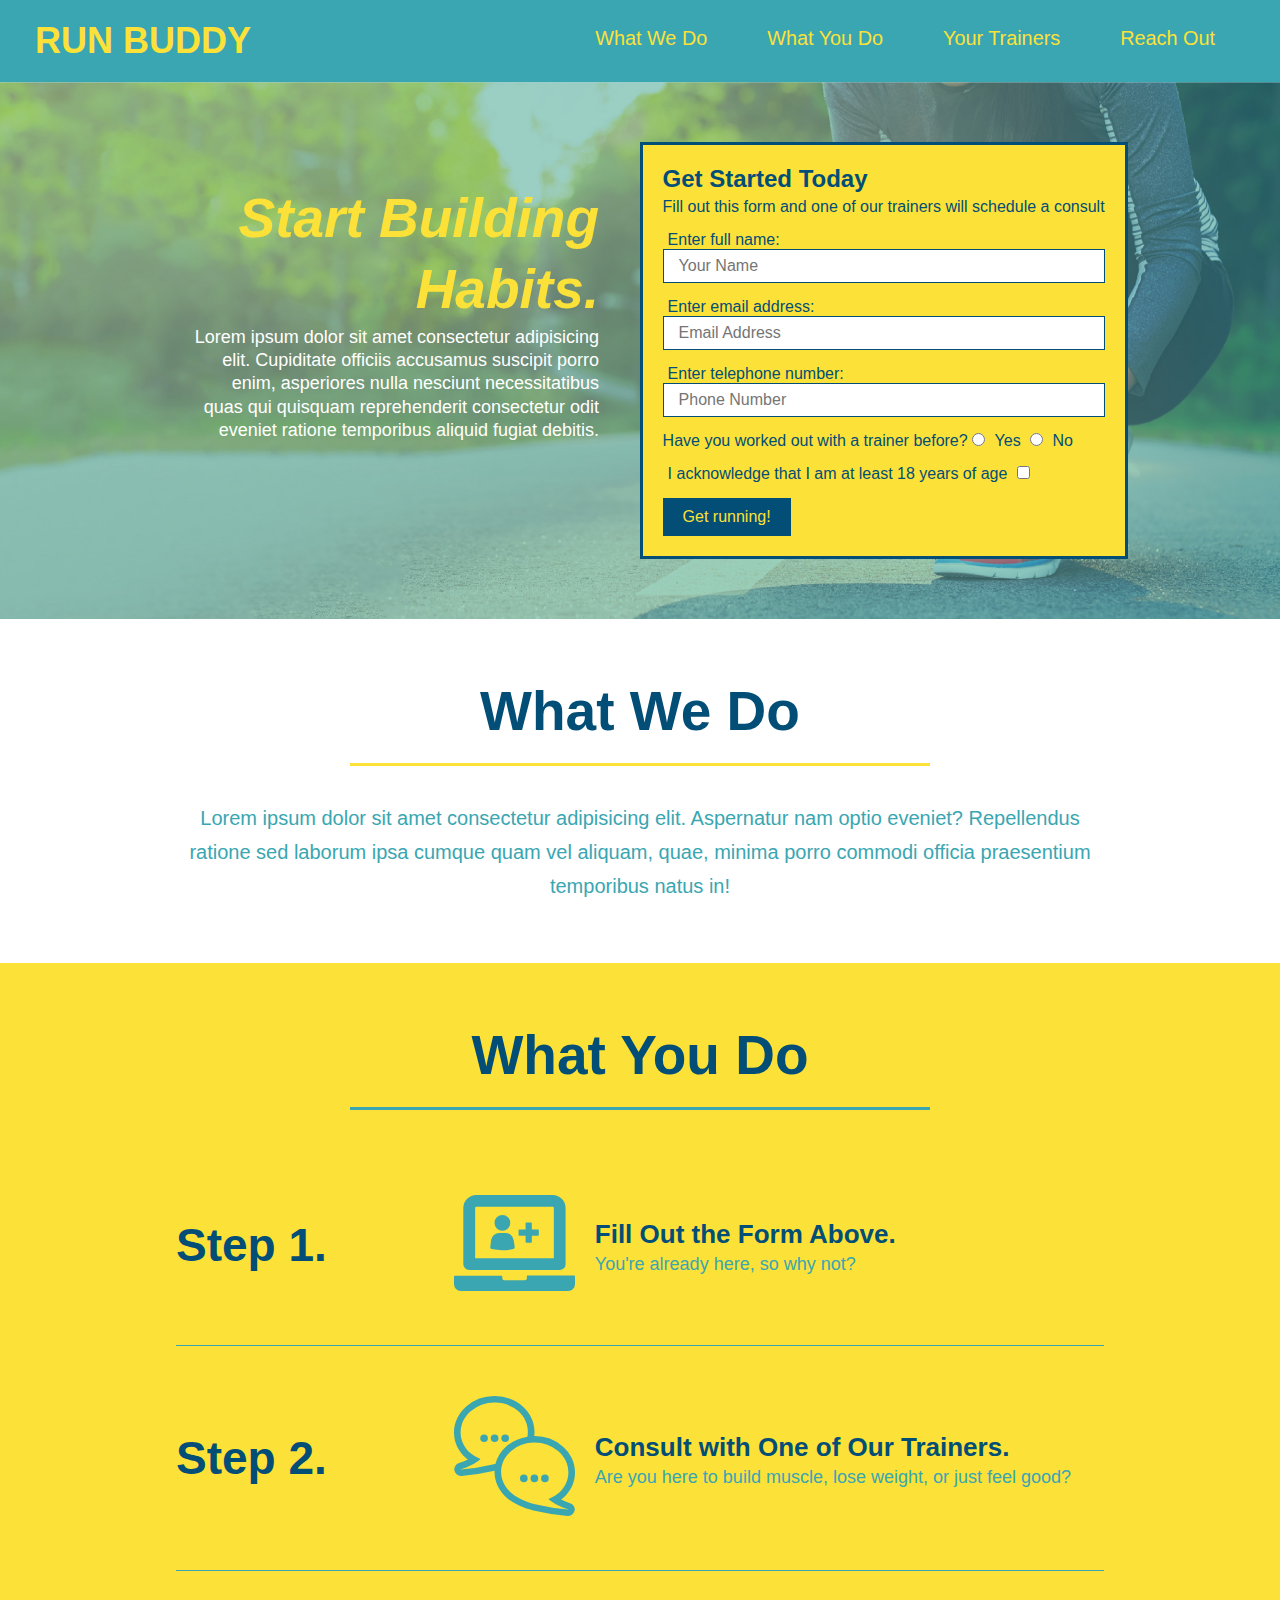
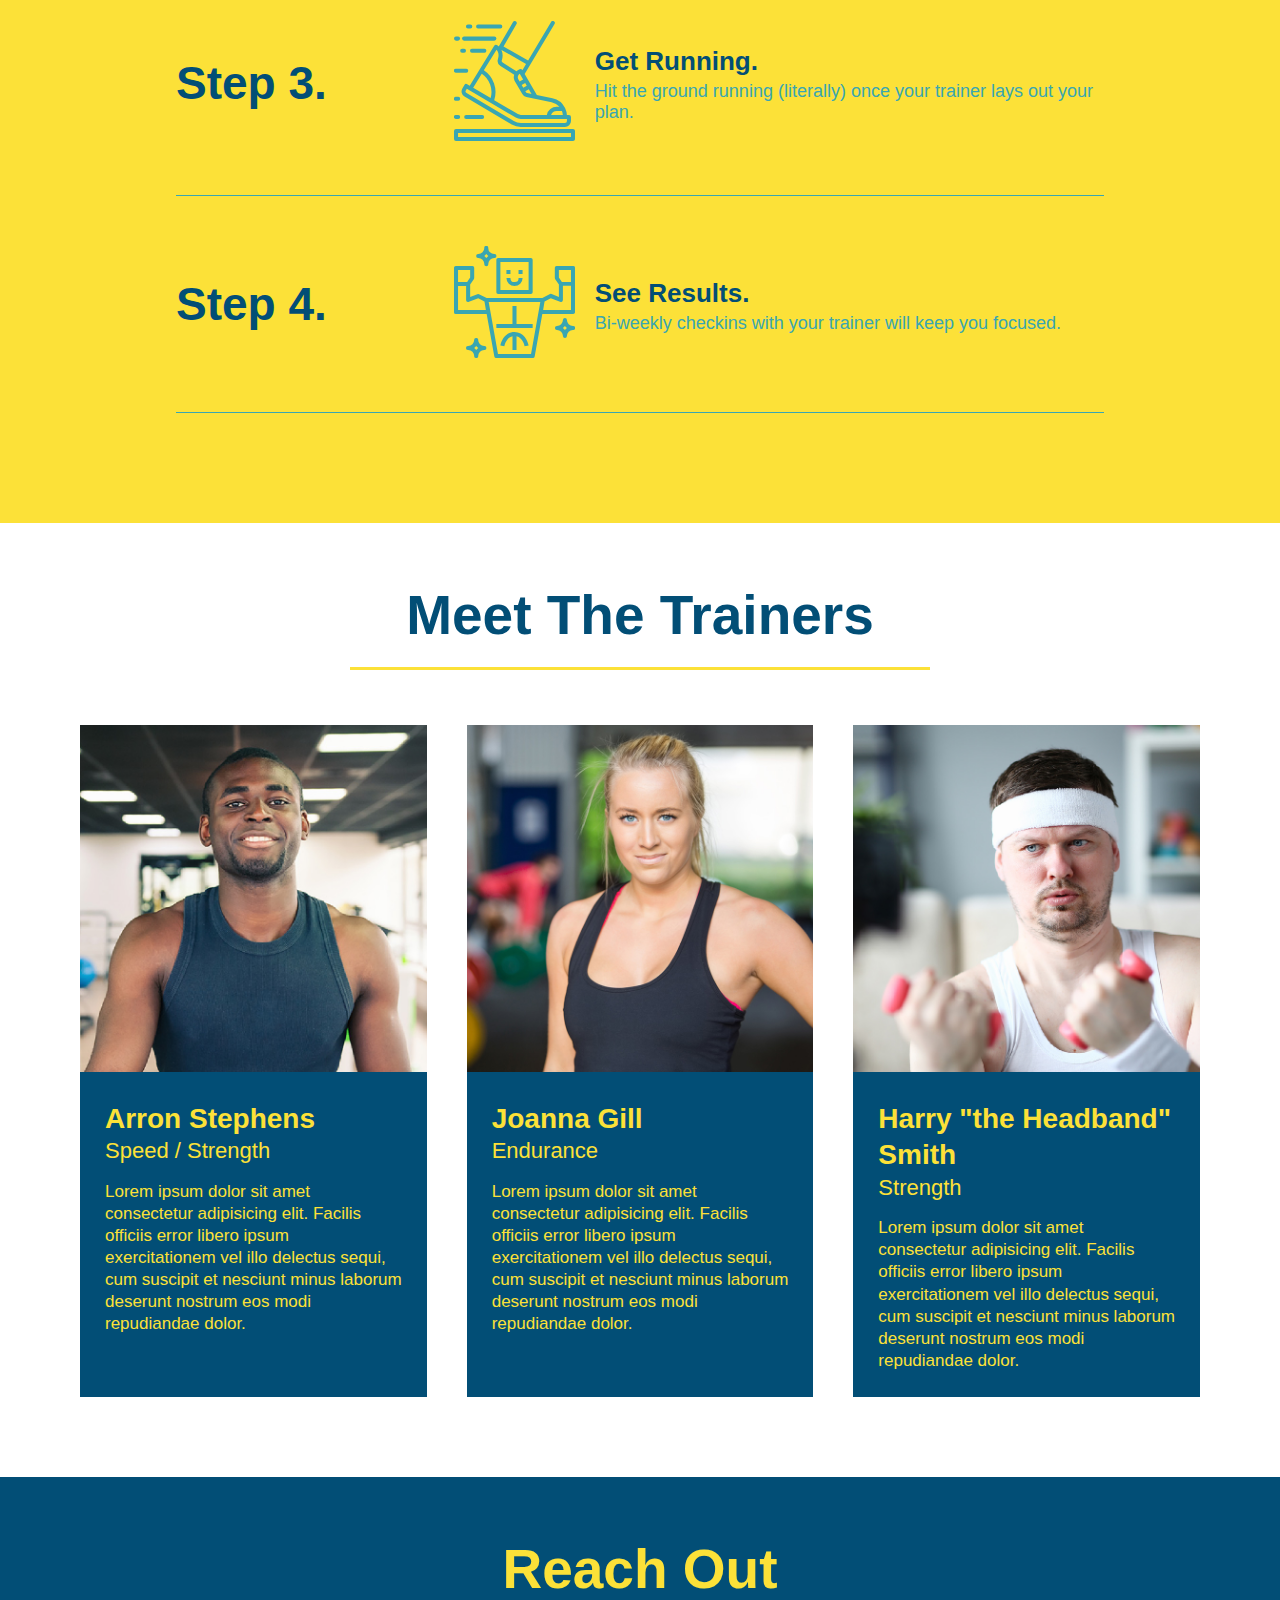
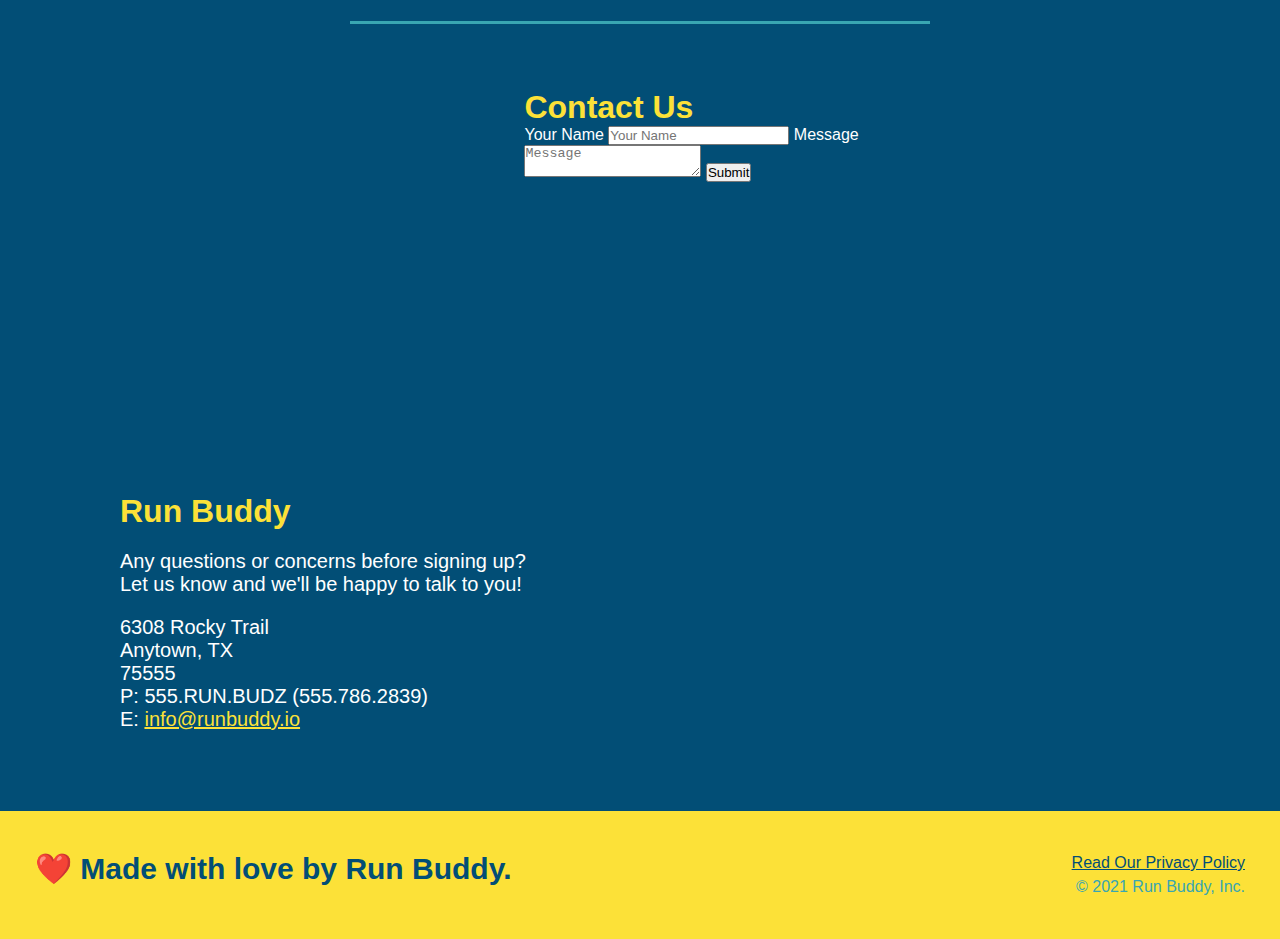
==== index.html @ 83021850 "add flexbox to trainers" ====
<!DOCTYPE html>
<html lang="en">
    <head>
        <meta charset="UTF-8" />
        <link rel="stylesheet" href="./assets/css/style.css" />
        <title>Run Buddy</title>
    </head>
    <body>
        <!-- navigation -->     
        <header>
           <h1>
               <a href="/">RUN BUDDY</a>
            </h1>
           <nav>
               <!-- Unordered list element -->
               <ul>
                   <!-- List item element -->
                   <li>
                       <!-- Anchor element -->
                       <a href="#what-we-do">What We Do</a>
                   </li>
                   <li>
                       <a href="#what-you-do">What You Do</a>
                   </li>
                   <li>
                       <a href="#your-trainers">Your Trainers</a>
                   </li>
                   <li>
                       <a href="#reach-out">Reach Out</a>
                   </li>
               </ul>
           </nav>       
        </header>
        
        <!-- hero/jumbotron -->
        <section class="hero">
            <div class="hero-cta">
                <h2>Start Building Habits.</h2>
                <p>Lorem ipsum dolor sit amet consectetur adipisicing elit. Cupiditate officiis accusamus suscipit porro enim, asperiores nulla nesciunt necessitatibus quas qui quisquam reprehenderit consectetur odit eveniet ratione temporibus aliquid fugiat debitis.
                </p>
            </div>
            <div class="hero-form">
                <h3>Get Started Today</h3>
                <p>Fill out this form and one of our trainers will schedule a consult</p>
                <!-- Add form element -->
                <form>
                    <label for="name">Enter full name:</label>
                    <input type="text" placeholder="Your Name" name="name" id="name" class="form-input" />
                    <label for="email">Enter email address:</label>
                    <input type="email" placeholder="Email Address" name="email" id="email" class="form-input" />
                    <label for="phone">Enter telephone number:</label>
                    <input type="tel" placeholder="Phone Number" name="phone" id="phone" class="form-input" />
                    <p>
                        Have you worked out with a trainer before?
                        <input type="radio" name="trainer-confirm" id="trainer-yes" />
                        <label for="trainer-yes">Yes</label>
                        <input type="radio" name="trainer-confirm" id="trainer-no" />
                        <label for="trainer-no">No</label>
                    </p>
                    <p>
                        <label for="checkbox">
                            I acknowledge that I am at least 18 years of age
                        </label>
                        <input type="checkbox" name="age-confirm" id="checkbox" />
                    </p>
                    <button type="submit">
                        Get running!
                    </button>
                </form>
            </div>
        </section>
        <!-- end hero -->

        <!-- "what we do" section -->
        <section id="what-we-do" class="intro">
            <div class="flex-row">
                <h2 class="section-title primary-border">What We Do</h2>
            </div>
            <div class="flex-row">
                <p>
                    Lorem ipsum dolor sit amet consectetur adipisicing elit. Aspernatur nam optio eveniet? Repellendus ratione sed laborum ipsa cumque quam vel aliquam, quae, minima porro commodi officia praesentium temporibus natus in!
                </p>
            </div>
        </section>

        <!-- "what you do" section -->
        <section id="what-you-do" class="steps">
            <div class="flex-row">
                <h2 class="section-title secondary-border">What You Do</h2>
            </div>

            <div class="step">
                <h3>Step 1.</h3>
                <div class="step-info">
                    <div class="step-img">
                        <img src="./assets/images/step-1.svg" alt="" />
                    </div>
                    <div class="step-text">
                        <h4>Fill Out the Form Above.</h4>
                        <p>You're already here, so why not?</p>
                    </div>
                </div>
            </div>

            <div class="step">
                <h3>Step 2.</h3>
                <div class="step-info">
                    <div class="step-img">
                        <img src="./assets/images/step-2.svg" alt="" />
                    </div>
                    <div class="step-text">
                        <h4>Consult with One of Our Trainers.</h4>
                        <p>Are you here to build muscle, lose weight, or just feel good?</p>
                    </div>
                </div>
            </div>

            <div class="step">
                <h3>Step 3.</h3>
                <div class="step-info">
                    <div class="step-img">
                        <img src="./assets/images/step-3.svg" alt="" />
                    </div>
                    <div class="step-text">
                        <h4>Get Running.</h4>
                        <p>Hit the ground running (literally) once your trainer lays out your plan.</p>
                    </div>
                </div>
            </div>

            <div class="step">
                <h3>Step 4.</h3>
                <div class="step-info">
                    <div class="step-img">
                        <img src="./assets/images/step-4.svg" alt="" />
                    </div>
                    <div class="step-text">
                        <h4>See Results.</h4>
                        <p>Bi-weekly checkins with your trainer will keep you focused.</p>
                    </div>
                </div>
            </div>
        </section>

        <!-- "meet the trainers" section -->
        <section id="your-trainers">
            <div class="flex-row">
                <h2 class="section-title primary-border">Meet The Trainers</h2>
            </div>

            <div class="trainers">
                <!-- first trainer bio -->
                <article class="trainer">
                    <img src="./assets/images/trainer-1.jpg" alt="Arron Stephens in his workout clothes, ready to pump iron" />
                    <div class="trainer-bio">
                        <h3 class="trainer-name">Arron Stephens</h3>
                        <h4 class="trainer-role">Speed / Strength</h4>
                        <p>
                            Lorem ipsum dolor sit amet consectetur adipisicing elit. Facilis officiis error libero ipsum exercitationem vel illo delectus sequi, cum suscipit et nesciunt minus laborum deserunt nostrum eos modi repudiandae dolor.
                        </p>
                    </div>
                </article>

                <!-- second trainer bio -->
                <article class="trainer">
                    <img src="./assets/images/trainer-2.jpg" alt="Joanna Gill cooling off after a workout" />
                    <div class="trainer-bio">
                        <h3 class="trainer-name">Joanna Gill</h3>
                        <h4 class="trainer-role">Endurance</h4>
                        <p>
                            Lorem ipsum dolor sit amet consectetur adipisicing elit. Facilis officiis error libero ipsum exercitationem vel illo delectus sequi, cum suscipit et nesciunt minus laborum deserunt nostrum eos modi repudiandae dolor.
                        </p>
                    </div>
                </article>

                <!-- third trainer bio -->
                <article class="trainer">
                    <img src="./assets/images/trainer-3.jpg" alt="Harry Smith wearing a headband and lifting comically small pink weights" />
                    <div class="trainer-bio">
                        <h3 class="trainer-name">Harry "the Headband" Smith</h3>
                        <h4 class="trainer-role">Strength</h4>
                        <p>
                            Lorem ipsum dolor sit amet consectetur adipisicing elit. Facilis officiis error libero ipsum exercitationem vel illo delectus sequi, cum suscipit et nesciunt minus laborum deserunt nostrum eos modi repudiandae dolor.
                        </p>
                    </div>
                </article>
            </div>
        </section>

        <!-- "reach out" section -->
        <section id="reach-out" class="contact">
            <div class="flex-row">
                <h2 class="section-title secondary-border">Reach Out</h2>
            </div>
            <div class="contact-info">
                <iframe
                    src="https://www.google.com/maps/embed?pb=!1m18!1m12!1m3!1d3465.3722060553205!2d-95.56272818493852!3d29.70897588200559!2m3!1f0!2f0!3f0!3m2!1i1024!2i768!4f13.1!3m3!1m2!1s0x8640c2d2c236c935%3A0xc7628f161b761956!2s6308%20Rogerdale%20Rd%2C%20Houston%2C%20TX%2077072!5e0!3m2!1sen!2sus!4v1613029352658!5m2!1sen!2sus"
                    frameborder="0"
                    style="border:0;"
                    allowfullscreen=""
                    aria-hidden="false"
                    tabindex="0">
                </iframe>
                <div class="contact-form">
                    <h3>Contact Us</h3>
                    <form>
                        <label for="contact-name">Your Name</label>
                        <input type="text" id="contact-name" placeholder="Your Name" />

                        <label for="contact-message">Message</label>
                        <textarea id="contact-message" placeholder="Message"></textarea>

                        <button type="submit">Submit</button>
                    </form>
                </div>
                <div>
                    <h3>Run Buddy</h3>
                    <p>
                        Any questions or concerns before signing up?
                        <br />
                        Let us know and we'll be happy to talk to you!
                    </p>
                    <address>
                        6308 Rocky Trail <br />
                        Anytown, TX <br />
                        75555 <br />
                        P: 555.RUN.BUDZ (555.786.2839) <br />
                        E: <a href="mailto:info@runbuddy.io">info@runbuddy.io</a>
                    </address>
                </div>
            </div>
        </section>

        <footer>
            <h2>❤️ Made with love by Run Buddy.</h2>
            <div>
                <a href="./privacy-policy.html">Read Our Privacy Policy</a><br/>
                &copy; 2021 Run Buddy, Inc.
            </div>
        </footer>
    </body>
</html>
---- assets/css/style.css ----
* {
    margin: 0;
    padding: 0;
    box-sizing: border-box;
}

body {
    /* more about this crazy alphanumeric stuff later. */
    color: #39a6b2;
    font-family: Helvetica, Arial, sans-serif;
}

/* apply styles to <header> */
header {
    padding: 20px 35px;
    background-color:#39a6b2;
    display: flex;
    justify-content: space-between;
    flex-wrap: wrap;
}

header h1 {
    font-weight: bold;
    font-size: 36px;
    color: #fce138;
    margin: 0;
}

header a {
    text-decoration: none;
    color: #fce138;
}

header nav {
    margin: 7px 0;
}

header nav ul {
    display: flex;
    flex-wrap: wrap;
    justify-content: space-between;
    align-items: center;
    list-style: none;
}

header nav ul li a {
    margin: 0 30px;
    font-weight: lighter;
    font-size: 1.55vw;
}

footer {
    background: #fce138;
    width: 100%;
    padding: 40px 35px;
    display: flex;
    justify-content: space-between;
    flex-wrap: wrap;
}

footer h2 {
    color: #024e76;
    font-size: 30px;
    margin: 0;
}

footer div {
    line-height: 1.5;
    text-align: right;
}

footer a {
    color: #024e76;
}

section {
    padding: 60px;
}

/* Hero Style Start */
.hero {
    background-image: url("../images/hero-bg.jpg");
    background-size: cover;
    background-position: center;
    display: flex;
    justify-content: center;
    flex-wrap: wrap;
}

.hero-cta {
    width: 35%;
    text-align: right;
    margin: 3.5%;
    color: #fff;
    font-size: 18px;
    line-height: 1.3;
}

.hero-cta h2 {
    font-style: italic;
    font-size: 55px;
    color: #fce138;
}

.hero-form {
    border: solid 3px #024e76;
    background-color: #fce138;
    padding: 20px;
    color: #024e76;
}

.hero-form h3 {
    font-size: 24px;
    margin: 0;
}

.hero-form p {
    margin: 5px 0 15px 0;
}

.hero-form label {
    margin: 0 5px;
}

.hero-form button {
    color: #fce138;
    background-color: #024e76;
    border: none;
    padding: 10px 20px;
    font-size: 16px;
}

.form-input {
    border: 1px solid #024e76;
    display: block;
    padding: 7px 15px;
    font-size: 16px;
    color: #024e76;
    width: 100%;
    margin-bottom: 15px;
}
/* Hero Style End */

.section-title {
    font-size: 55px;
    color: #024e76;
    border-bottom: 3px solid;
    padding-bottom: 20px;
    text-align: center;
    margin: 0 auto 35px auto;
    width: 50%;
}

.primary-border {
    border-color: #fce138;
}

.secondary-border {
    border-color: #39a6b2;
}

.intro p {
    line-height: 1.7;
    color: #39a6b2;
    width: 80%;
    font-size: 20px;
    margin: 0 auto;
    text-align: center;
}

.steps {
    background: #fce138;
}

.step {
    margin: 50px auto;
    padding-bottom: 50px;
    width: 80%;
    border-bottom: 1px solid #39a6b2;
    display: flex;
    flex-wrap: wrap;
    align-items: center;
    justify-content: space-between;
}

.step h3 {
    color: #024e76;
    font-size: 46px;
    flex: 1 30%;
}

.step h4 {
    font-size: 26px;
    line-height: 1.5;
    color: #024e76;
}

.step-info {
    flex: 2 70%;
    display: flex;
    flex-wrap: wrap;
    align-items: center;
}

.step-img {
    flex: 1 12%;
    margin-right: 20px;
}

.step-img img {
    max-width: 100%;
}

.step-text {
    flex: 12;
}

.step-text p {
    color: #39a6b2;
    font-size: 18px;
}

.trainers {
    width: 100%;
    margin: 0 auto;
    display: flex;
    flex-wrap: wrap;
    justify-content: space-around;
}

.trainer {
    margin: 20px;
    background: #024e76;
    color: #fce138;
    flex: 1;
}

.trainer img {
    width:100%;
}

.trainer-bio {
    padding: 25px;
    line-height: 1.3;
}

.trainer-bio h3 {
    font-size: 28px;
}

.trainer-bio h4 {
    font-weight: lighter;
    font-size: 22px;
    margin-bottom: 15px;
}

.trainer-bio p {
    font-size: 17px;
}

.contact {
    background: #024e76;
}

.contact h2 {
    color: #fce138;
}

.contact-info iframe {
    width: 400px;
    height: 400px;
}

.contact-info div {
    width: 410px;
    display: inline-block;
    vertical-align: top;
    text-align: left;
    margin: 30px 0 0 60px;
    color: white;
}

.contact-info h3 {
    color: #fce138;
    font-size: 32px;
}

.contact-info p, .contact-info address {
    margin: 20px 0;
    ine-height: 1.5;
    font-size: 20px;
    font-style: normal;
}

.contact-info a {
    color: #fce138;
}

.text-left {
    text-align: left;
}

.text-right {
    text-align: right;
}

.flex-row {
    display: flex;
}
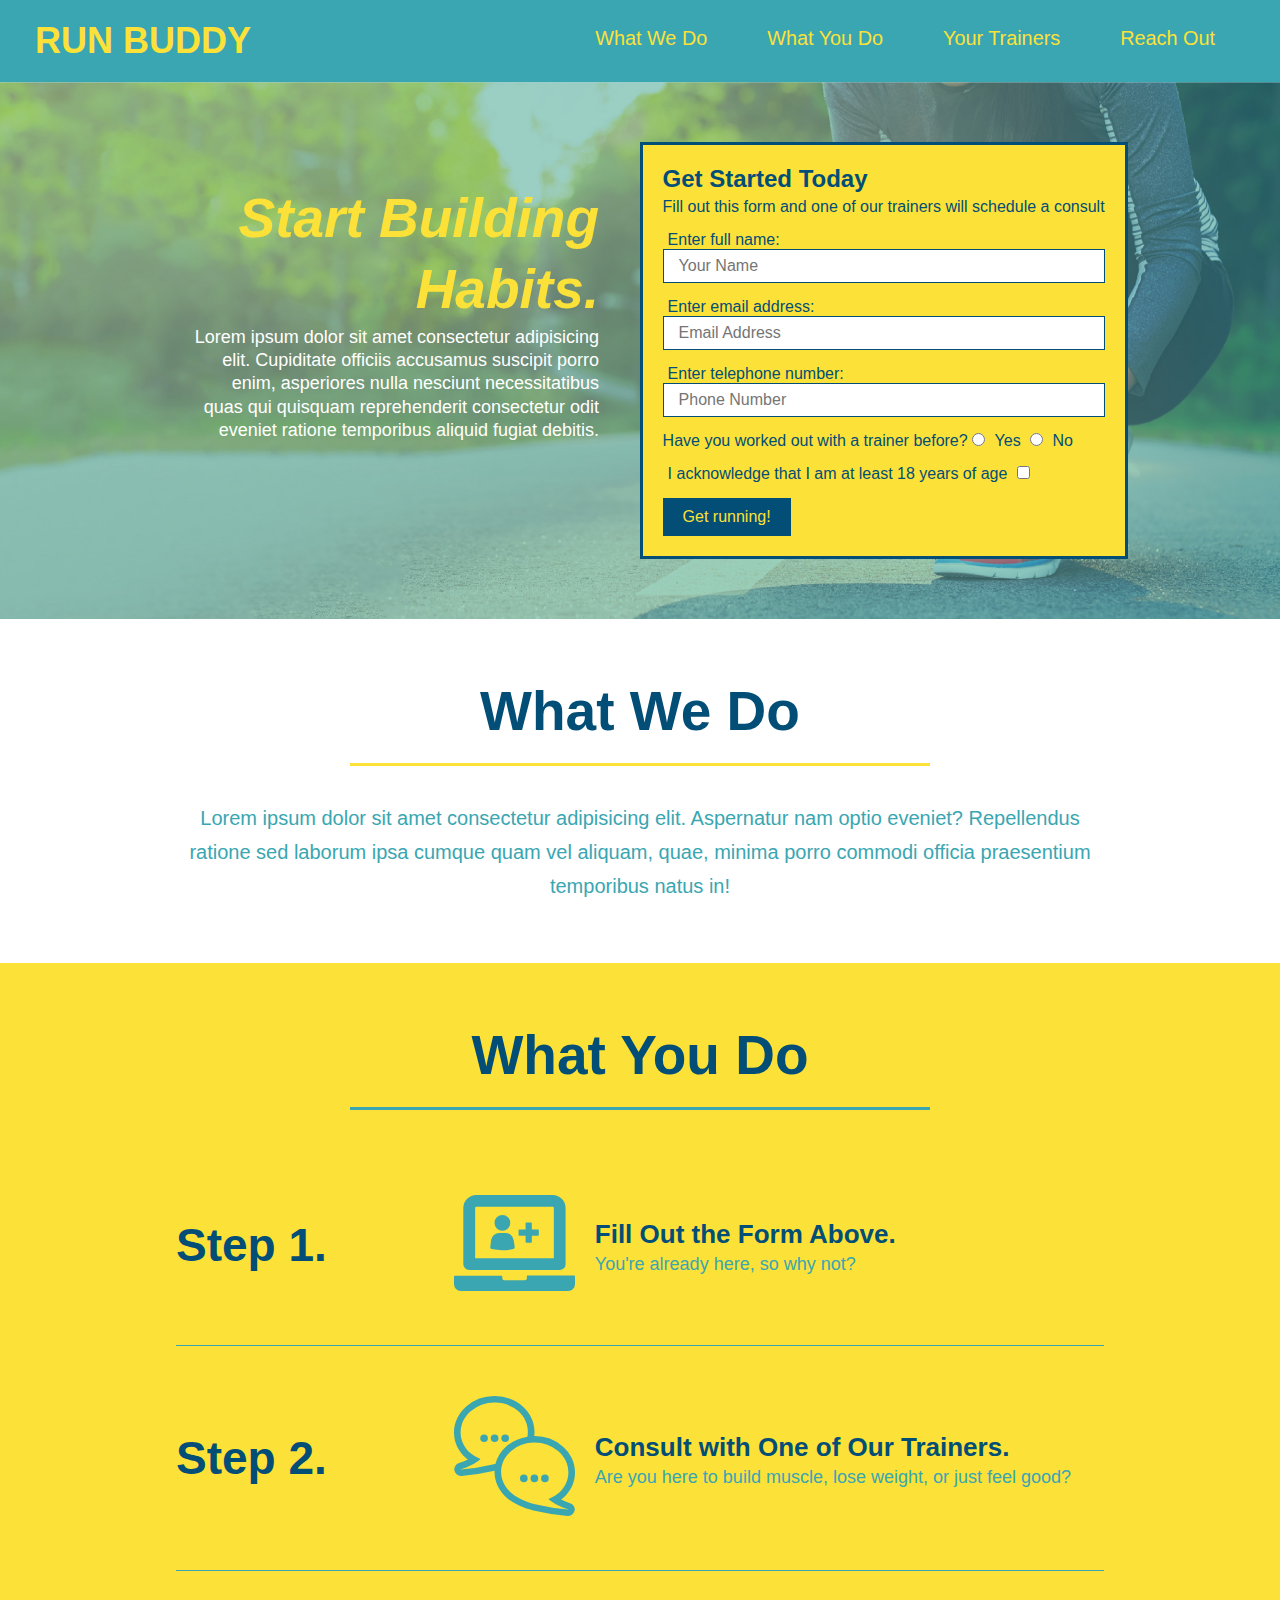
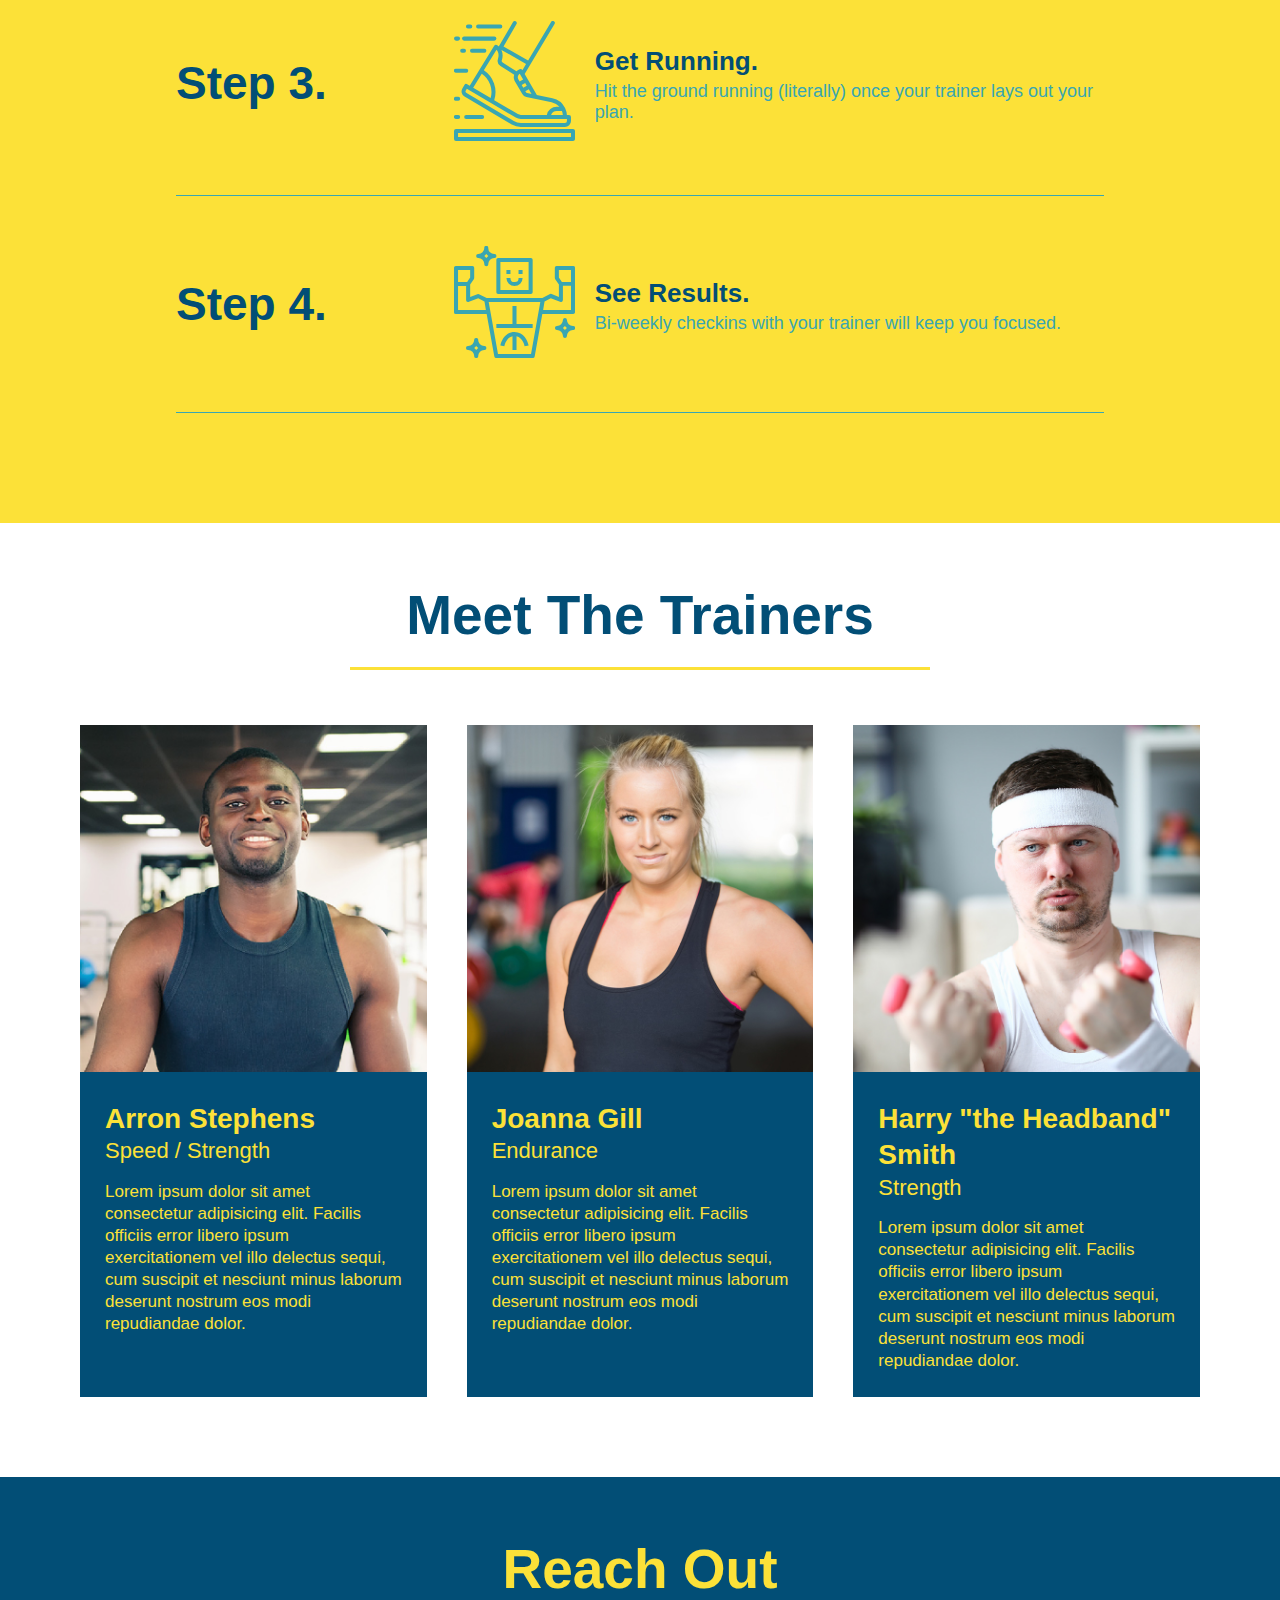
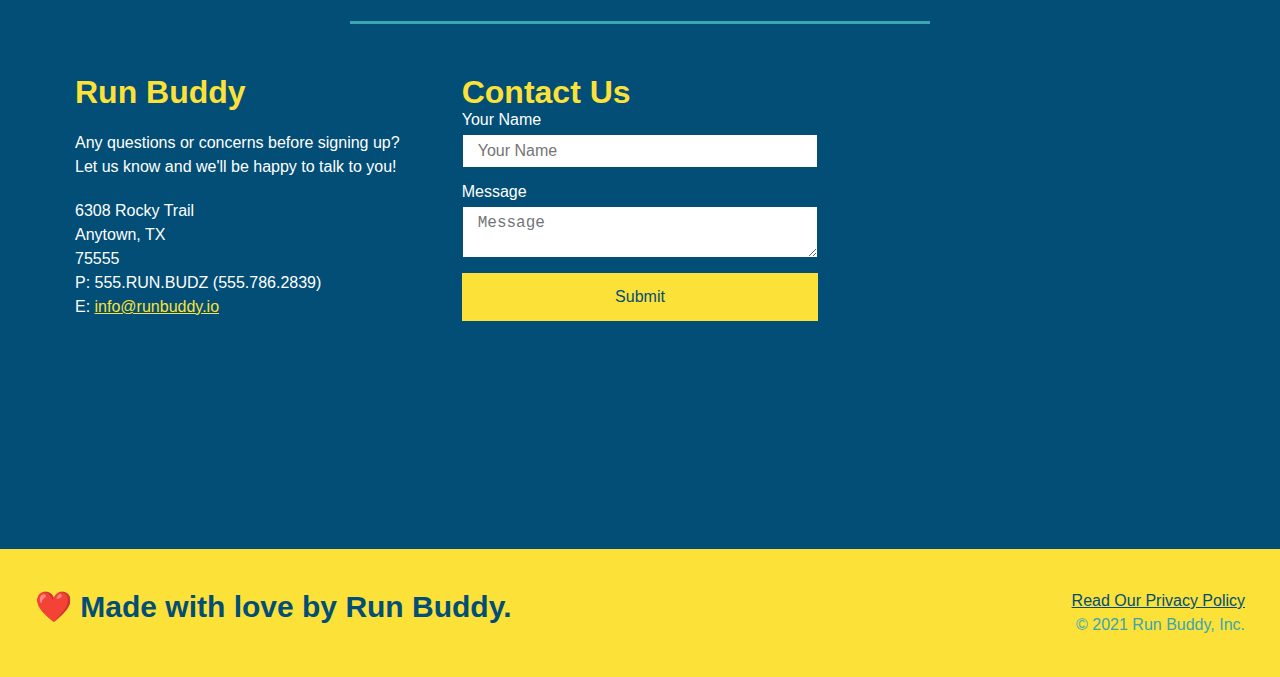
==== commit 7ac68cae: "add flexbox to reachout" ====
--- a/index.html
+++ b/index.html
@@ -193,26 +193,6 @@
                 <h2 class="section-title secondary-border">Reach Out</h2>
             </div>
             <div class="contact-info">
-                <iframe
-                    src="https://www.google.com/maps/embed?pb=!1m18!1m12!1m3!1d3465.3722060553205!2d-95.56272818493852!3d29.70897588200559!2m3!1f0!2f0!3f0!3m2!1i1024!2i768!4f13.1!3m3!1m2!1s0x8640c2d2c236c935%3A0xc7628f161b761956!2s6308%20Rogerdale%20Rd%2C%20Houston%2C%20TX%2077072!5e0!3m2!1sen!2sus!4v1613029352658!5m2!1sen!2sus"
-                    frameborder="0"
-                    style="border:0;"
-                    allowfullscreen=""
-                    aria-hidden="false"
-                    tabindex="0">
-                </iframe>
-                <div class="contact-form">
-                    <h3>Contact Us</h3>
-                    <form>
-                        <label for="contact-name">Your Name</label>
-                        <input type="text" id="contact-name" placeholder="Your Name" />
-
-                        <label for="contact-message">Message</label>
-                        <textarea id="contact-message" placeholder="Message"></textarea>
-
-                        <button type="submit">Submit</button>
-                    </form>
-                </div>
                 <div>
                     <h3>Run Buddy</h3>
                     <p>
@@ -228,6 +208,26 @@
                         E: <a href="mailto:info@runbuddy.io">info@runbuddy.io</a>
                     </address>
                 </div>
+                <div class="contact-form">
+                    <h3>Contact Us</h3>
+                    <form>
+                        <label for="contact-name">Your Name</label>
+                        <input type="text" id="contact-name" placeholder="Your Name" />
+
+                        <label for="contact-message">Message</label>
+                        <textarea id="contact-message" placeholder="Message"></textarea>
+
+                        <button type="submit">Submit</button>
+                    </form>
+                </div>
+                <iframe
+                    src="https://www.google.com/maps/embed?pb=!1m18!1m12!1m3!1d3465.3722060553205!2d-95.56272818493852!3d29.70897588200559!2m3!1f0!2f0!3f0!3m2!1i1024!2i768!4f13.1!3m3!1m2!1s0x8640c2d2c236c935%3A0xc7628f161b761956!2s6308%20Rogerdale%20Rd%2C%20Houston%2C%20TX%2077072!5e0!3m2!1sen!2sus!4v1613029352658!5m2!1sen!2sus"
+                    frameborder="0"
+                    style="border:0;"
+                    allowfullscreen=""
+                    aria-hidden="false"
+                    tabindex="0">
+                </iframe>
             </div>
         </section>
 
--- a/assets/css/style.css
+++ b/assets/css/style.css
@@ -266,17 +266,22 @@
     color: #fce138;
 }
 
+.contact-info {
+    display: flex;
+    justify-content: space-between;
+    flex-wrap: wrap;
+}
+
+.contact-info > * {
+    flex: 1;
+    margin: 15px;
+}
+
 .contact-info iframe {
-    width: 400px;
     height: 400px;
 }
 
 .contact-info div {
-    width: 410px;
-    display: inline-block;
-    vertical-align: top;
-    text-align: left;
-    margin: 30px 0 0 60px;
     color: white;
 }
 
@@ -287,13 +292,34 @@
 
 .contact-info p, .contact-info address {
     margin: 20px 0;
-    ine-height: 1.5;
-    font-size: 20px;
+    line-height: 1.5;
+    font-size: 16px;
     font-style: normal;
 }
 
 .contact-info a {
     color: #fce138;
+}
+
+.contact-form input, .contact-form textarea {
+    border: 1px solid #024e76;
+    display: block;
+    padding: 7px 15px;
+    font-size: 16px;
+    color: #024e76;
+    width: 100%;
+    margin-bottom: 15px;
+    margin-top: 5px;
+}
+
+.contact-form button {
+    width: 100%;
+    border: none;
+    background: #fce138;
+    color: #024e76;
+    text-align: center;
+    padding: 15px 0;
+    font-size: 16px;
 }
 
 .text-left {
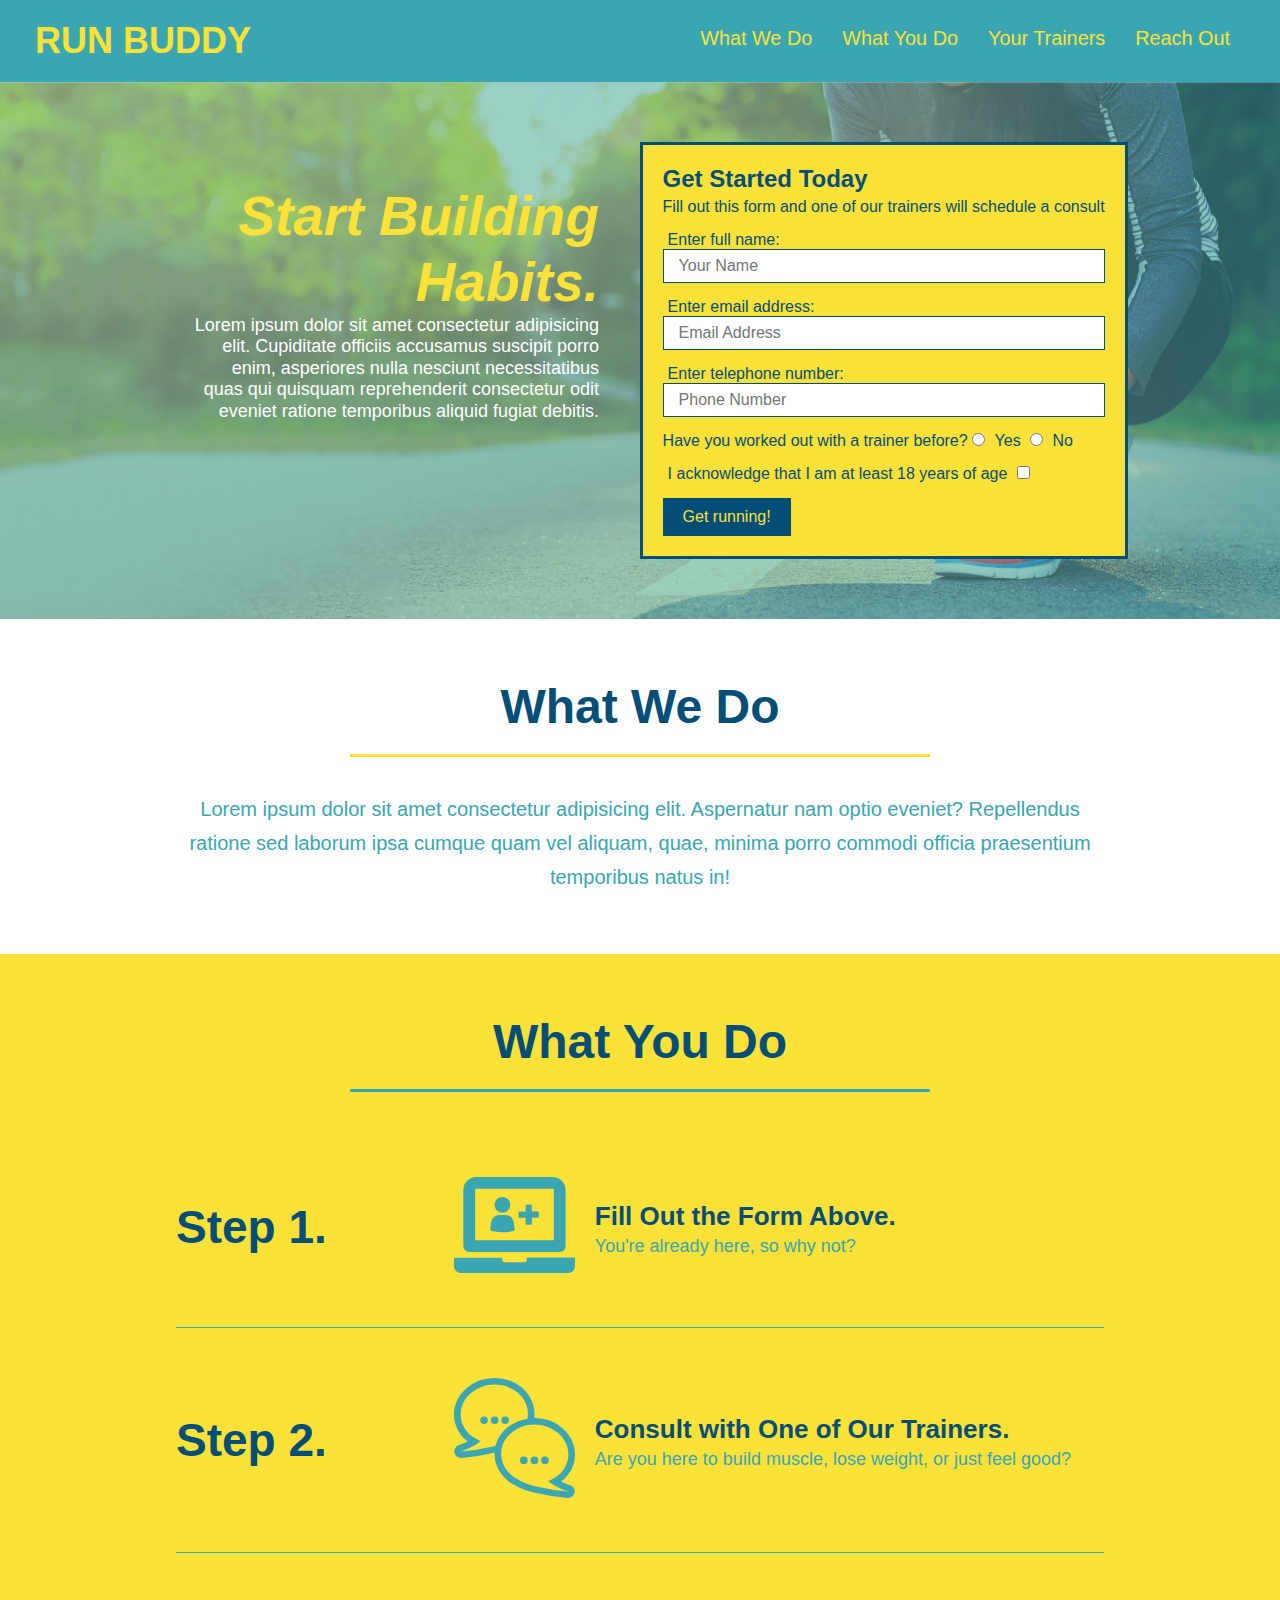
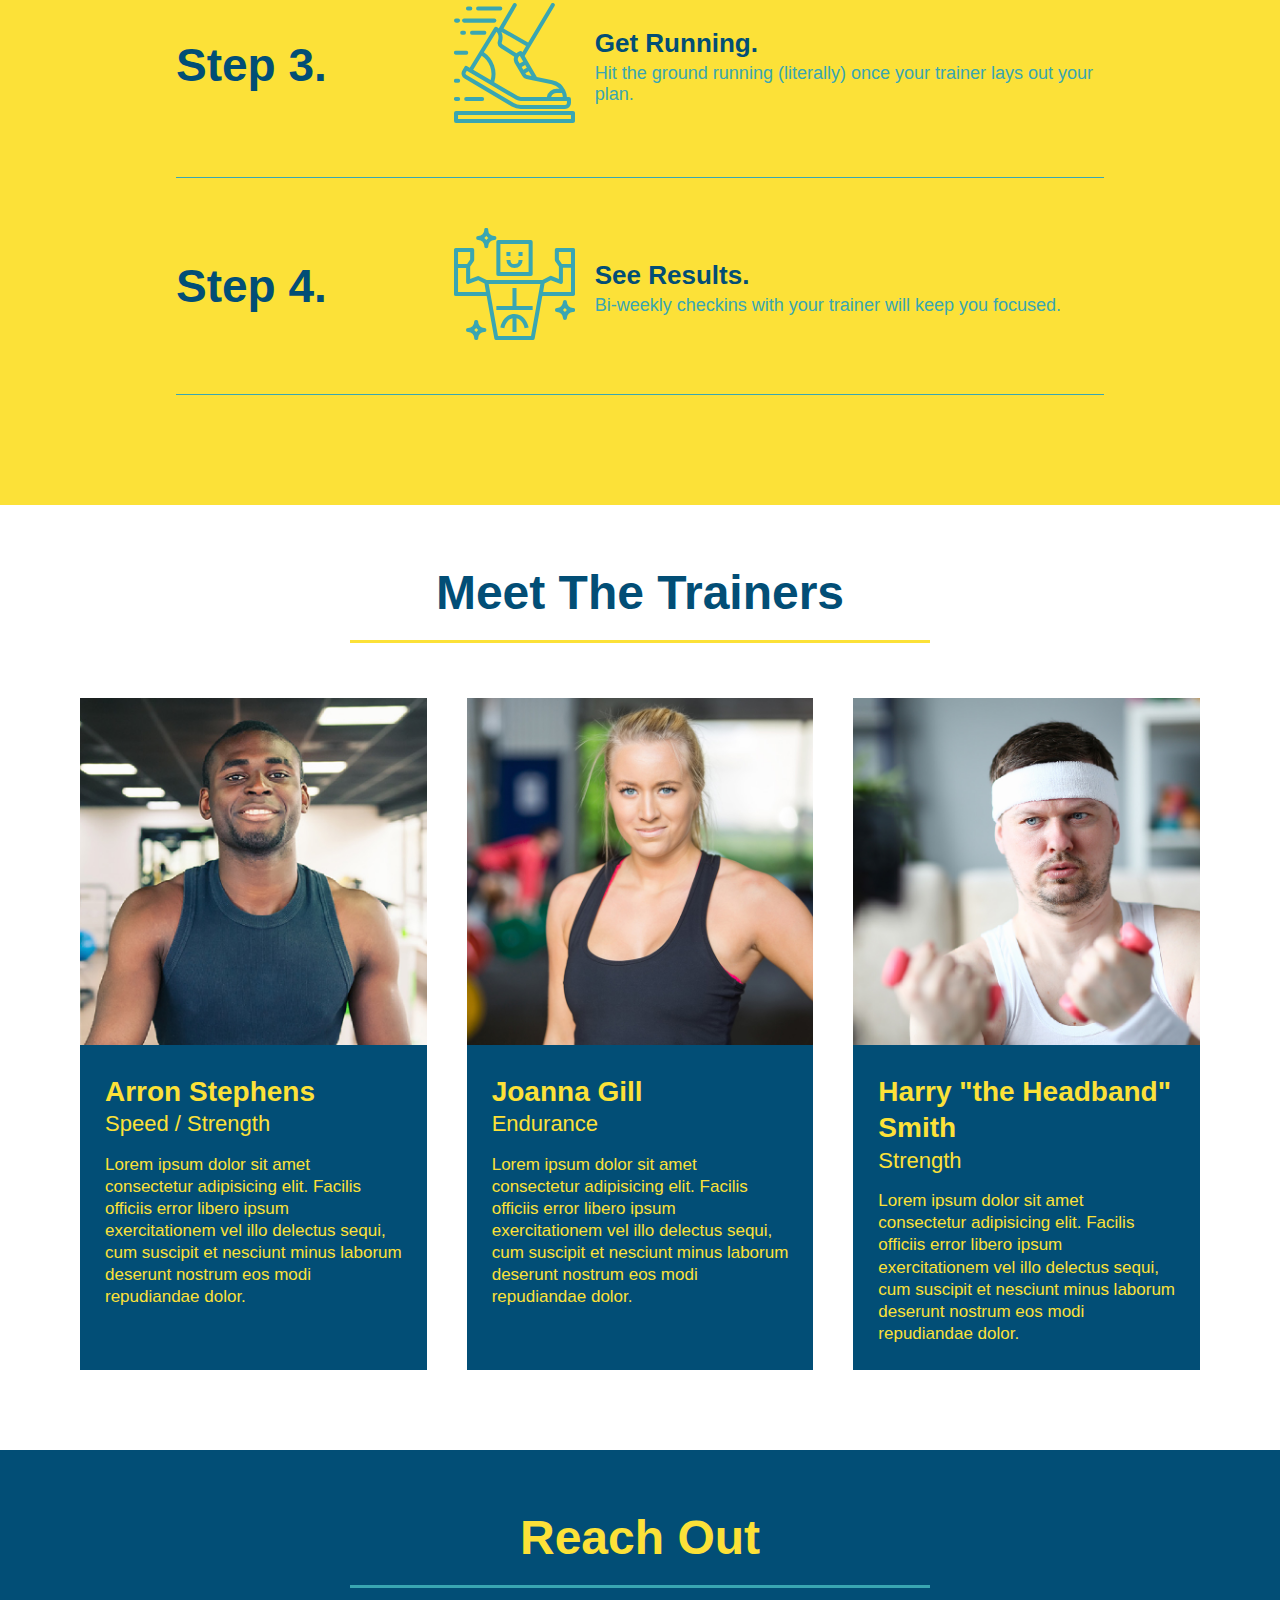
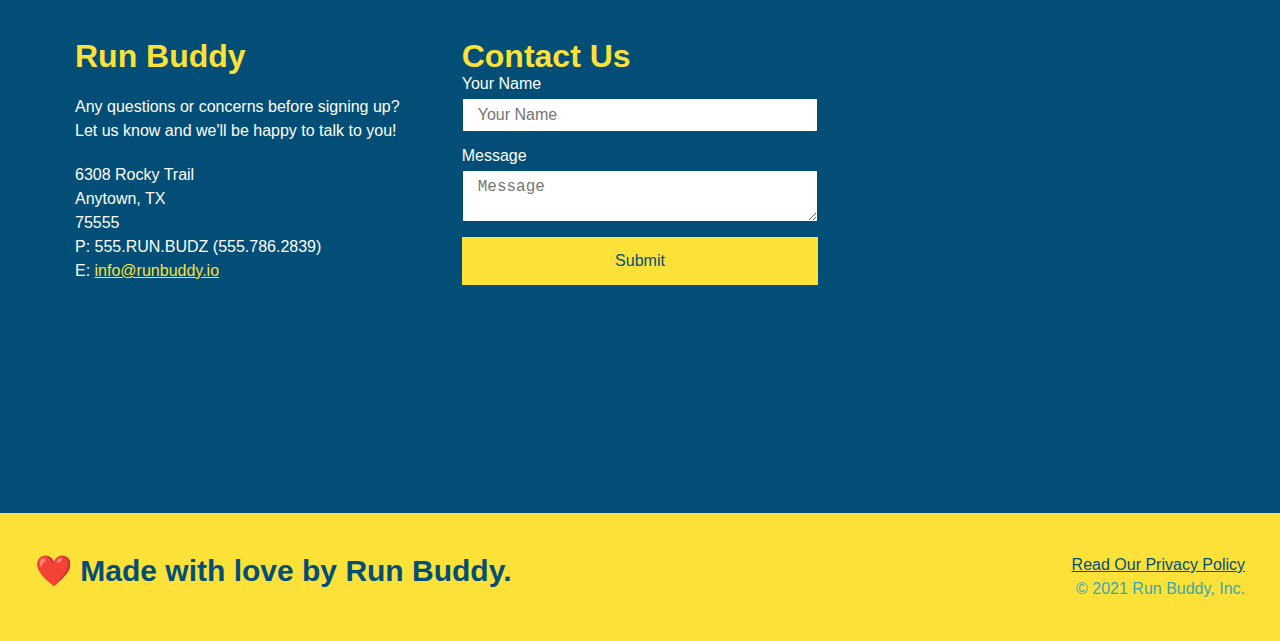
==== commit 5a1a3a25: "add media query to style.css" ====
--- a/index.html
+++ b/index.html
@@ -2,6 +2,7 @@
 <html lang="en">
     <head>
         <meta charset="UTF-8" />
+        <meta name="viewport" content="width=device-width, initial-scale=1.0" />
         <link rel="stylesheet" href="./assets/css/style.css" />
         <title>Run Buddy</title>
     </head>
--- a/assets/css/style.css
+++ b/assets/css/style.css
@@ -44,7 +44,7 @@
 }
 
 header nav ul li a {
-    margin: 0 30px;
+    padding: 10px 15px;
     font-weight: lighter;
     font-size: 1.55vw;
 }
@@ -85,6 +85,7 @@
     display: flex;
     justify-content: center;
     flex-wrap: wrap;
+    align-items: flex-start;
 }
 
 .hero-cta {
@@ -93,7 +94,7 @@
     margin: 3.5%;
     color: #fff;
     font-size: 18px;
-    line-height: 1.3;
+    line-height: 1.2;
 }
 
 .hero-cta h2 {
@@ -142,7 +143,7 @@
 /* Hero Style End */
 
 .section-title {
-    font-size: 55px;
+    font-size: 48px;
     color: #024e76;
     border-bottom: 3px solid;
     padding-bottom: 20px;
@@ -332,4 +333,19 @@
 
 .flex-row {
     display: flex;
+}
+
+/* MEDIA QUERY FOR SMALLER DESKTOP SCREENS AND SMALLER */
+@media screen and (max-width: 980px) {
+
+}
+
+/* MEDIA QUERY FOR TABLETS AND SMALLER */
+@media screen and (max-width: 768px) {
+
+}
+
+/* MEDIA QUERY FOR MOBILE PHONES AND SMALLER */
+@media screen and (max-width: 575px) {
+
 }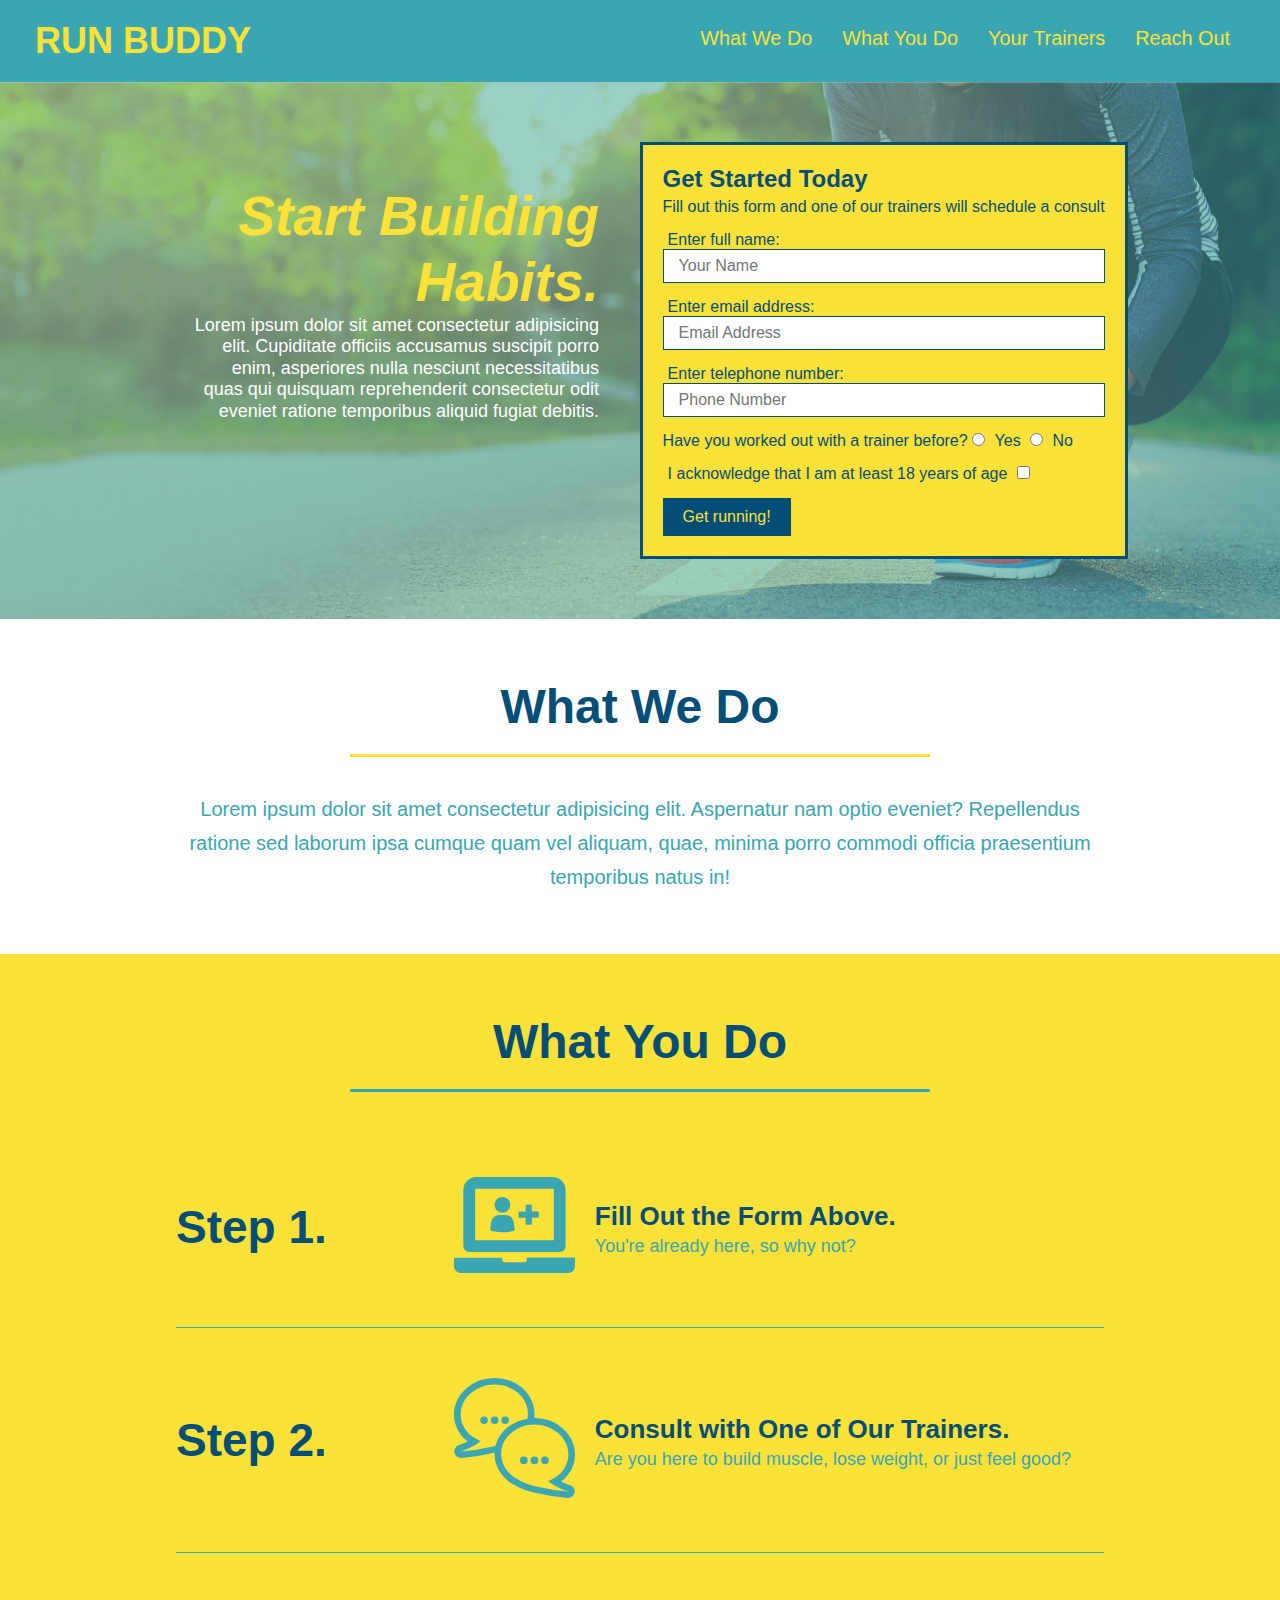
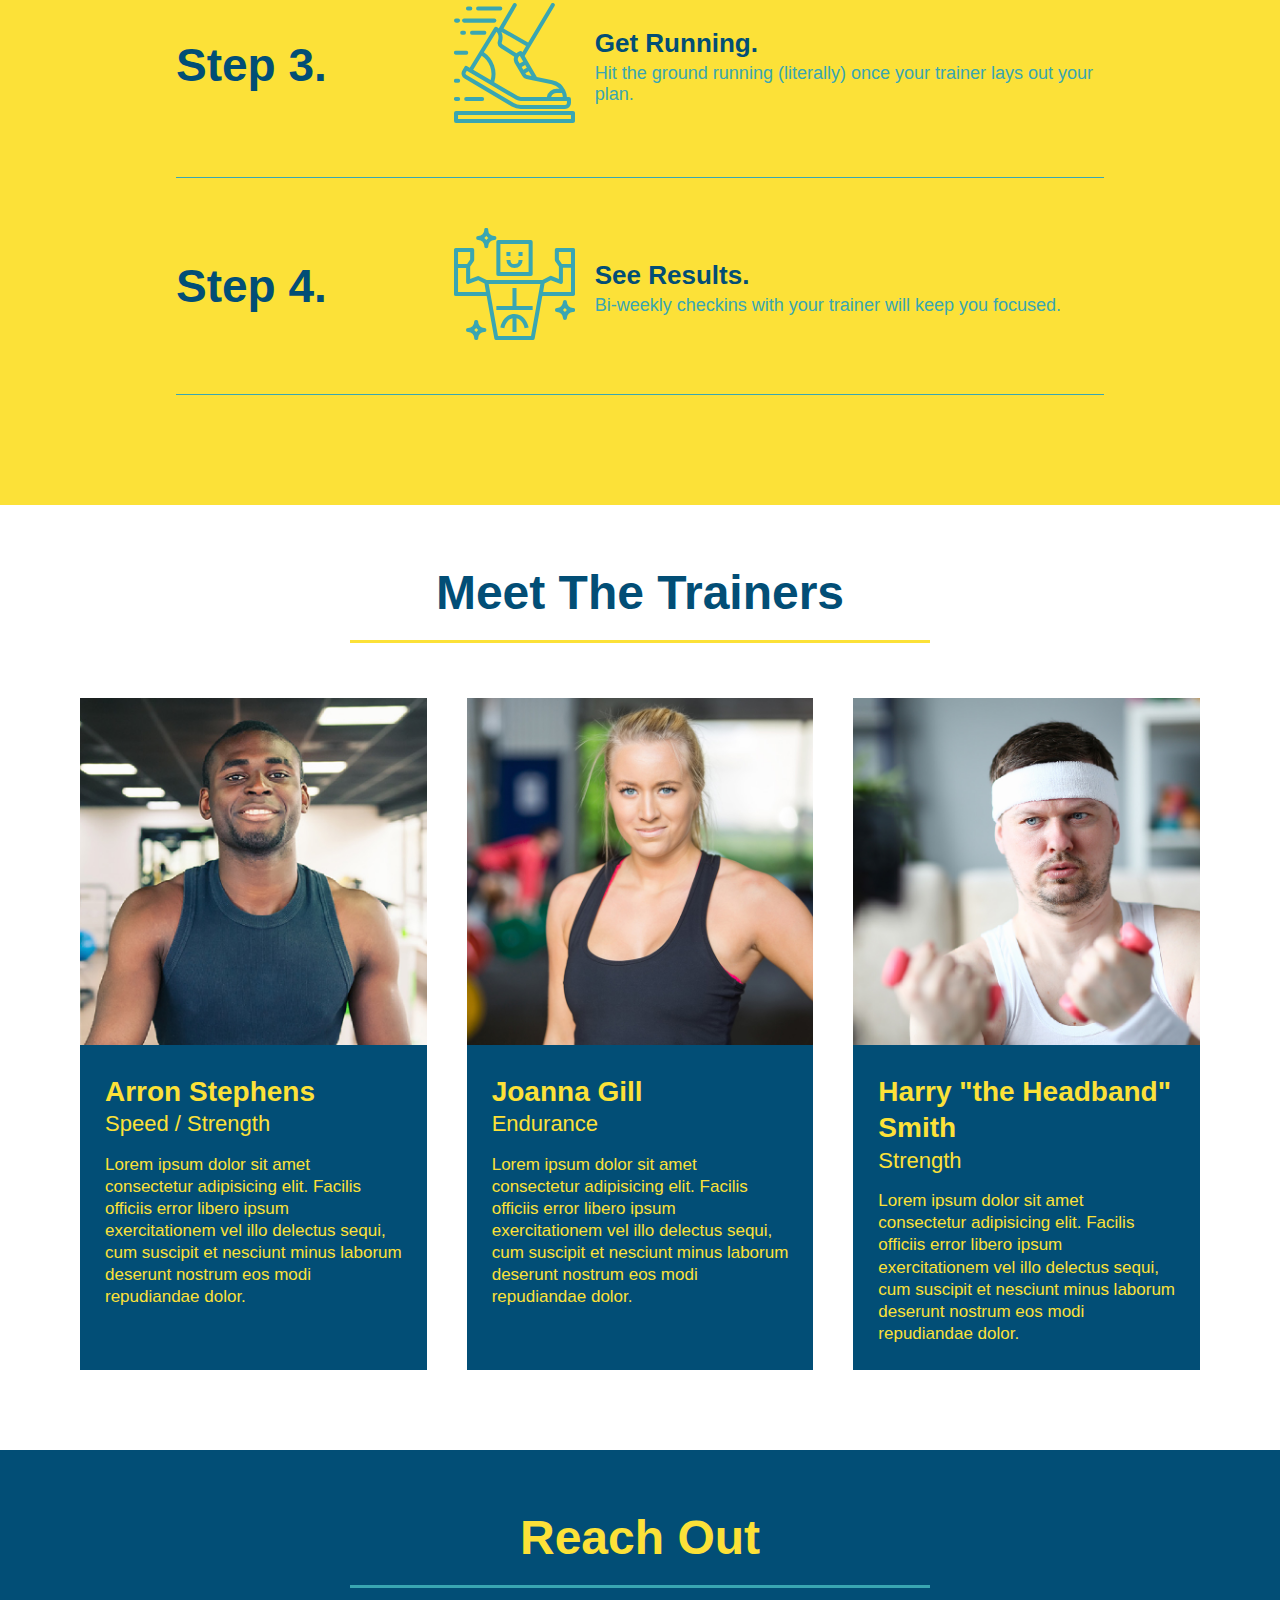
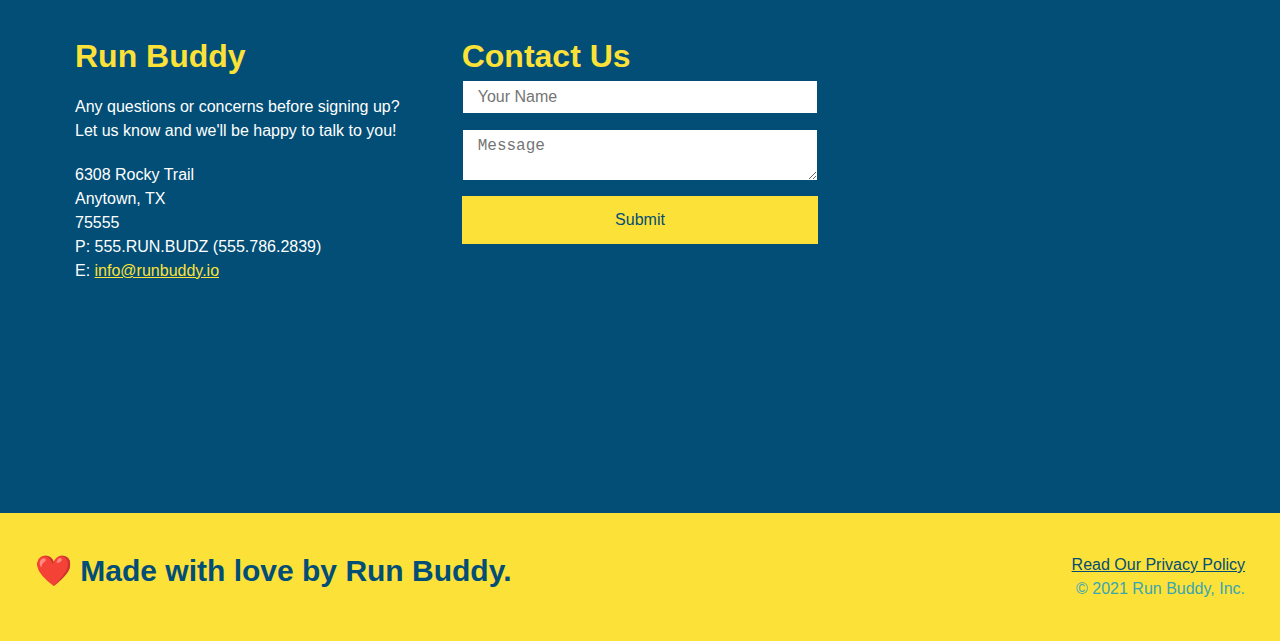
==== commit f4d57683: "corrected reachout section css to match mockup" ====
--- a/index.html
+++ b/index.html
@@ -212,10 +212,10 @@
                 <div class="contact-form">
                     <h3>Contact Us</h3>
                     <form>
-                        <label for="contact-name">Your Name</label>
+                        <!-- label for="contact-name">Your Name</label -->
                         <input type="text" id="contact-name" placeholder="Your Name" />
 
-                        <label for="contact-message">Message</label>
+                        <!-- label for="contact-message">Message</label -->
                         <textarea id="contact-message" placeholder="Message"></textarea>
 
                         <button type="submit">Submit</button>
--- a/assets/css/style.css
+++ b/assets/css/style.css
@@ -323,29 +323,115 @@
     font-size: 16px;
 }
 
-.text-left {
-    text-align: left;
-}
-
-.text-right {
-    text-align: right;
-}
-
 .flex-row {
     display: flex;
 }
 
 /* MEDIA QUERY FOR SMALLER DESKTOP SCREENS AND SMALLER */
 @media screen and (max-width: 980px) {
-
+    header {
+        padding-bottom: 0;
+        justify-content: center;
+    }
+
+    header h1 {
+        width: 100%;
+        text-align: center;
+    }
+
+    header nav ul {
+        margin-top: 20px;
+        width: 100%;
+        justify-content: center;
+    }
+
+    header nav ul li a {
+        font-size: 20px;
+    }
+
+    footer h2, footer div {
+        text-align: center;
+        width: 100%;
+    }
+
+    .hero-cta, .hero-form {
+        width: 100%;
+    }
+
+    .hero-cta {
+        text-align: center;
+    }
+
+    .section-title {
+        width: 80%;
+    }
+
+    .trainer {
+        flex: 0 70%;
+    }
+
+    .contact-info iframe {
+        flex: 1 100%;
+    }
 }
 
 /* MEDIA QUERY FOR TABLETS AND SMALLER */
 @media screen and (max-width: 768px) {
-
+    section {
+        padding: 30px 15px;
+    }
+
+    .step h3 {
+        flex: 1 100%;
+        text-align: center;
+    }
+
+    .step-info {
+        flex: 2 100%;
+        text-align: center;
+        justify-content: center;
+    }
+
+    .step-img {
+        flex: 0 32%;
+        margin-right: 0;
+        margin-top: 15px;
+        margin-bottom: 15px;
+    }
+
+    .step-text {
+        flex: 100%;
+    }
 }
 
 /* MEDIA QUERY FOR MOBILE PHONES AND SMALLER */
 @media screen and (max-width: 575px) {
-
+    .hero-form button {
+        width: 100%;
+    }
+
+    .section-title {
+        width: 95%;
+    }
+
+    .intro p {
+        width: 100%;
+    }
+
+    .trainer {
+        flex: 0 100%;
+    }
+
+    .contact-info {
+        text-align: left;
+        margin: 0 25px 0 25px;
+    }
+
+    .contact-info > * {
+        flex: 0 100%;
+    }
+
+    .contact-form {
+        order: 3;
+    }
 }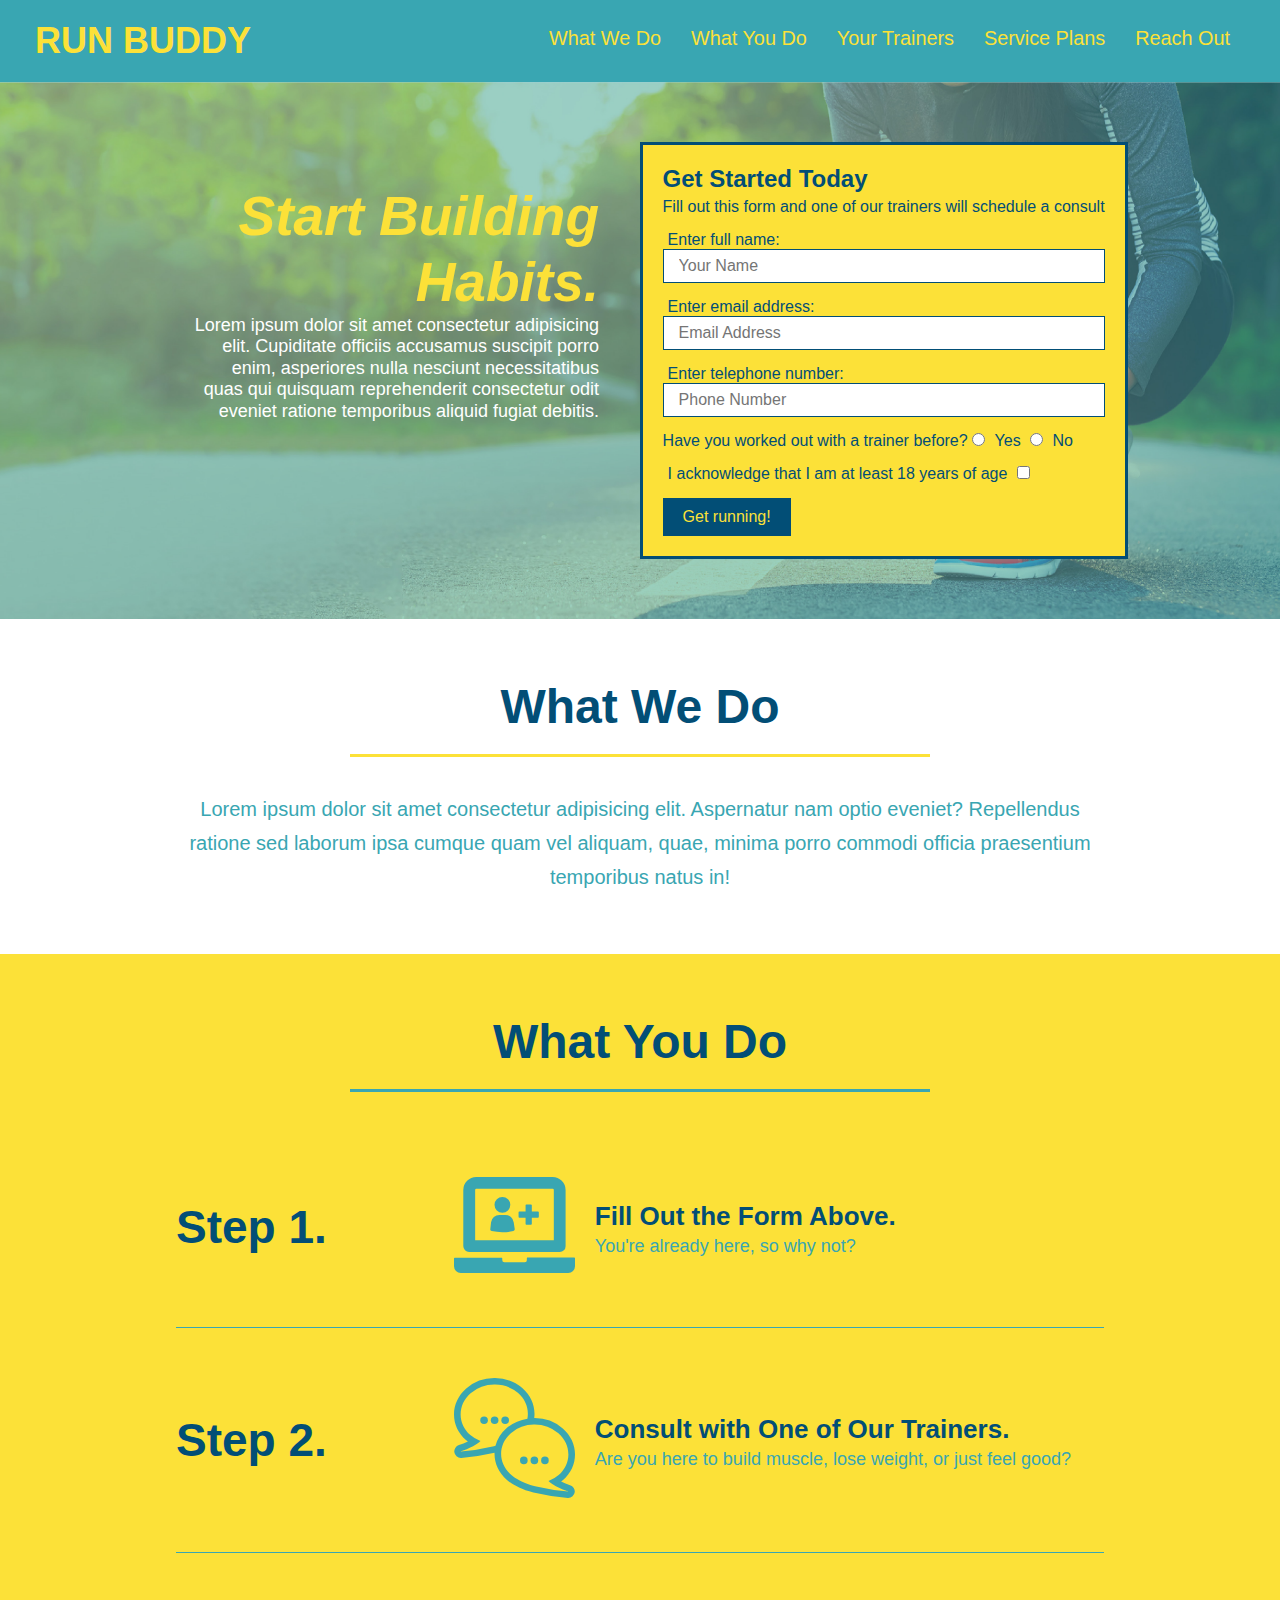
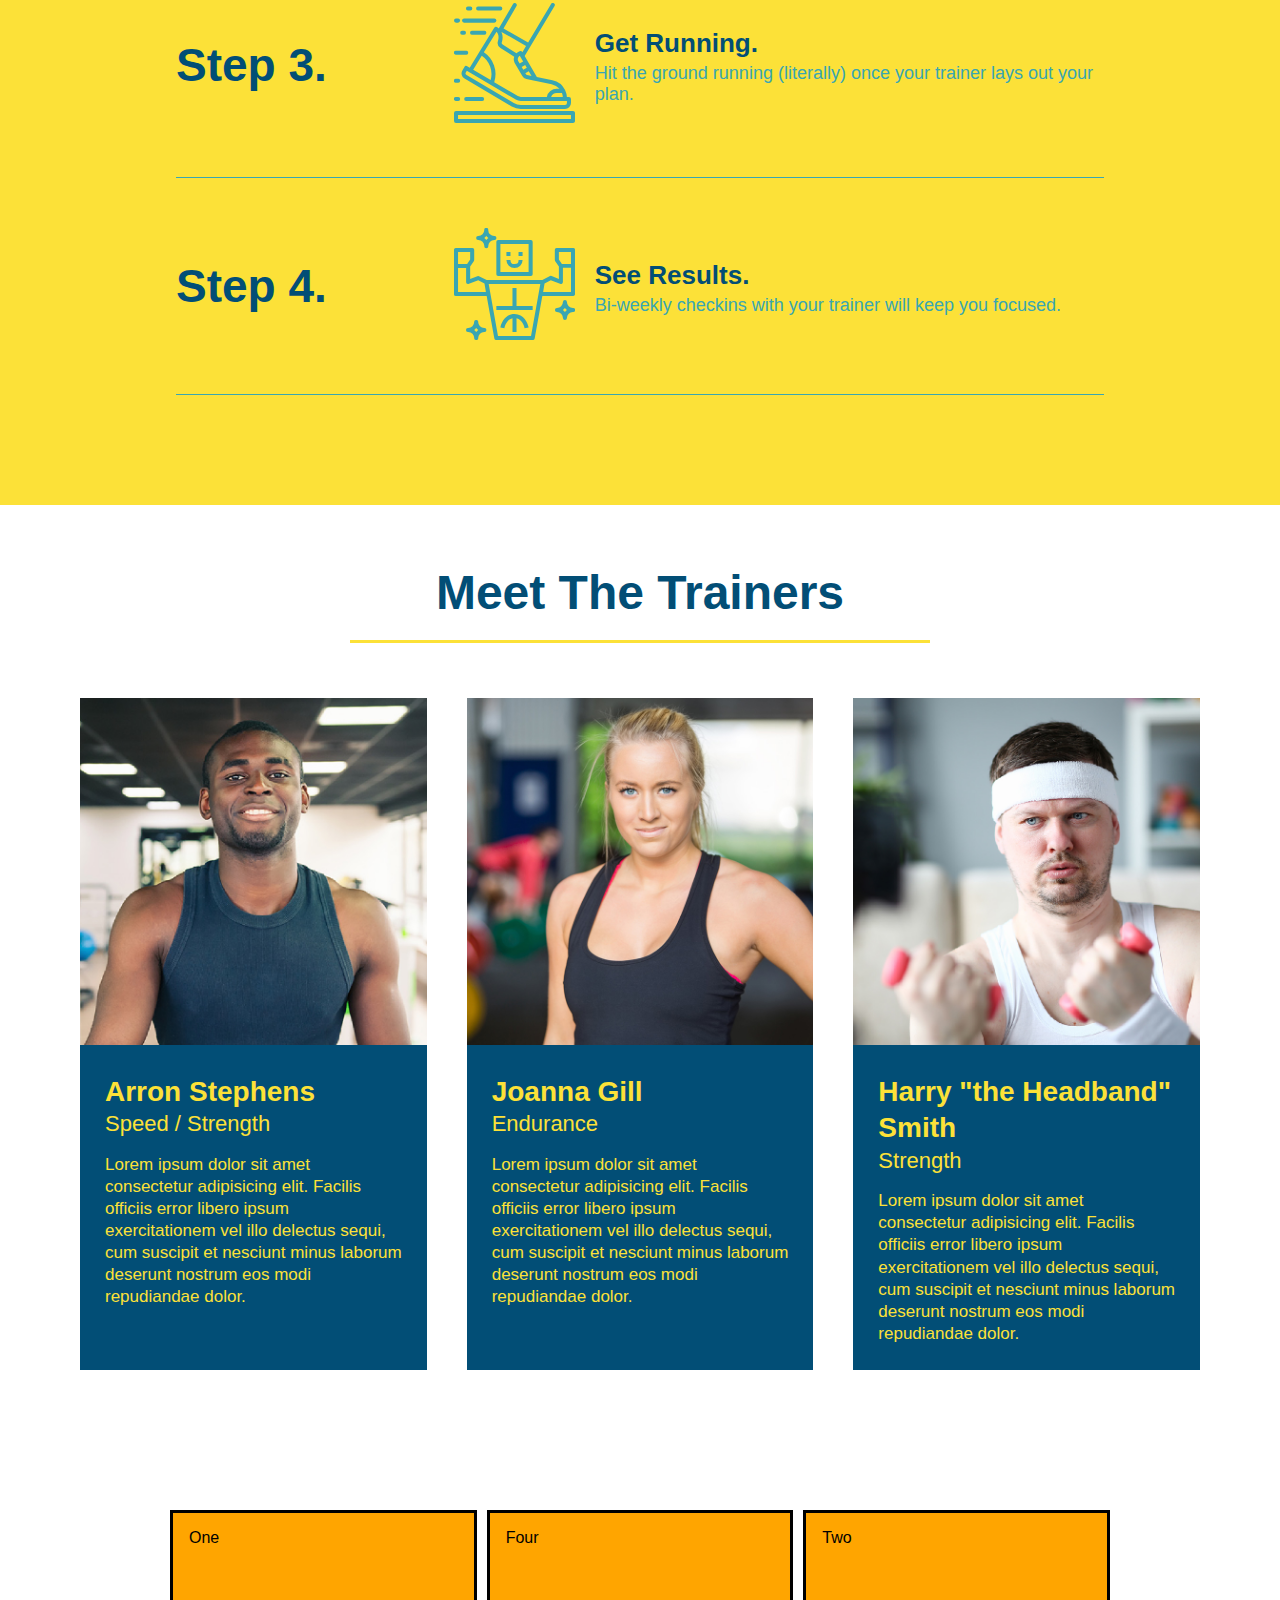
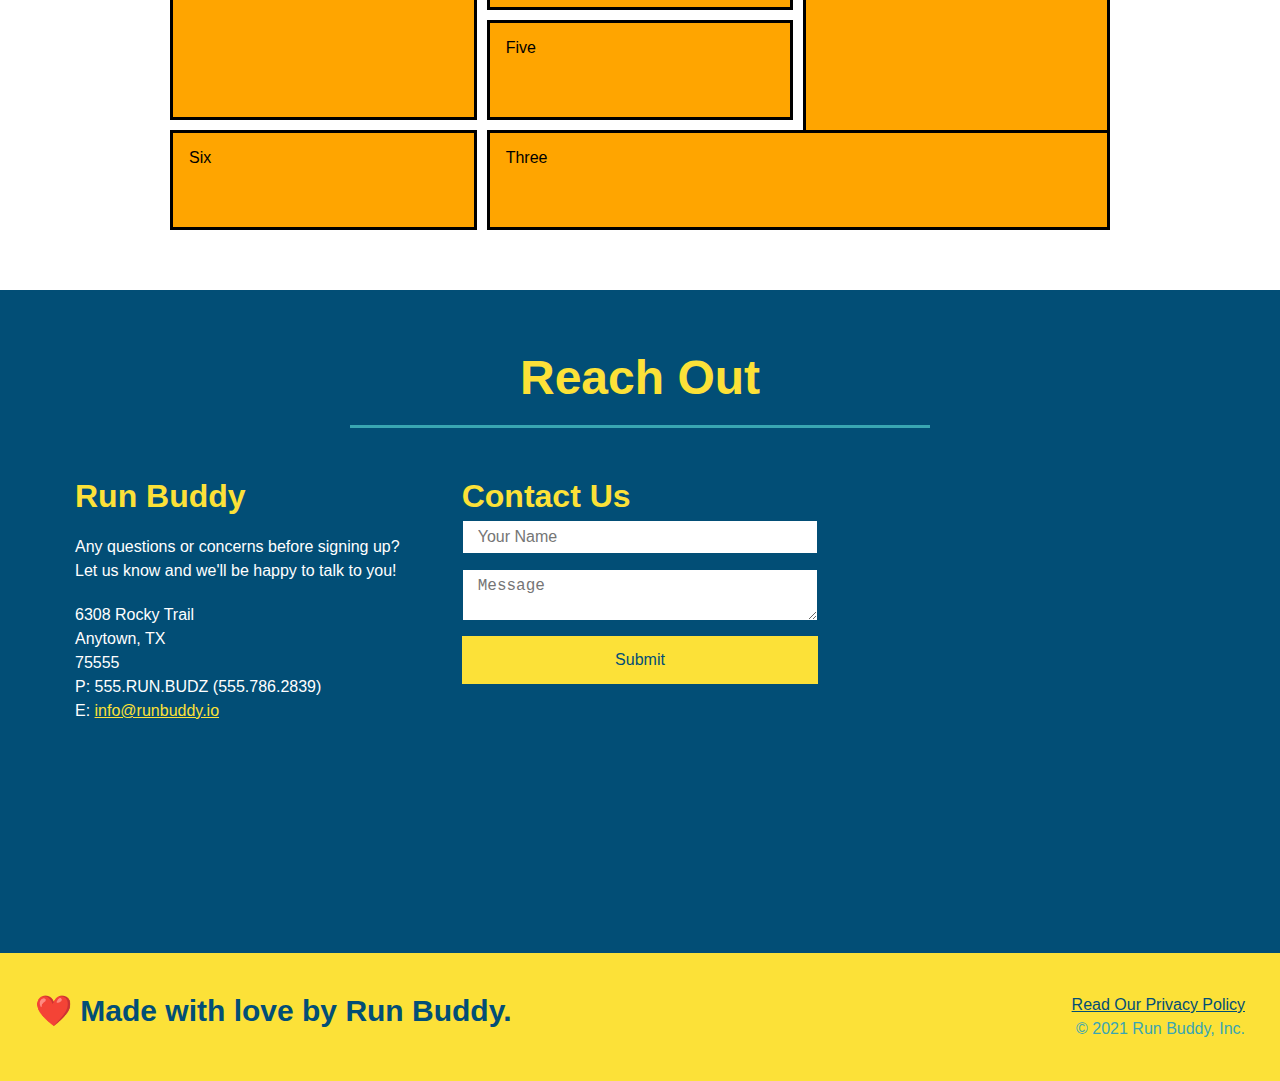
==== commit 88021d03: "example grid" ====
--- a/index.html
+++ b/index.html
@@ -25,6 +25,9 @@
                    </li>
                    <li>
                        <a href="#your-trainers">Your Trainers</a>
+                   </li>
+                   <li>
+                       <a href="#service-plans">Service Plans</a>
                    </li>
                    <li>
                        <a href="#reach-out">Reach Out</a>
@@ -188,6 +191,18 @@
             </div>
         </section>
 
+        <!-- service plans -->
+        <section id="service-plans" class="services">
+            <div class="service-grid-container">
+                <div class="service-grid-item box1">One</div>
+                <div class="service-grid-item box2">Two</div>
+                <div class="service-grid-item box3">Three</div>
+                <div class="service-grid-item box4">Four</div>
+                <div class="service-grid-item box5">Five</div>
+                <div class="service-grid-item box6">Six</div>
+            </div>
+        </section>
+
         <!-- "reach out" section -->
         <section id="reach-out" class="contact">
             <div class="flex-row">
--- a/assets/css/style.css
+++ b/assets/css/style.css
@@ -259,6 +259,39 @@
     font-size: 17px;
 }
 
+.service-grid-container {
+    max-width: 940px;
+    margin: 0 auto;
+    display: grid;
+    grid-template-columns: repeat(3, 1fr);
+    grid-template-rows: repeat(3, 100px);
+    grid-gap: 10px;
+}
+
+.service-grid-item {
+    background-color: orange;
+    border: solid;
+    padding: 1em;
+    color: black;
+}
+
+.box1 {
+    grid-column-start: 1;
+    grid-column-end: 2;
+    grid-row-start: 1;
+    grid-row-end: 3;
+}
+
+.box2 {
+    grid-column: 3/4;
+    grid-row: 1/-1;
+}
+
+.box3 {
+    grid-column: 2/ span 2;
+    grid-row: 3/ span 1;
+}
+
 .contact {
     background: #024e76;
 }
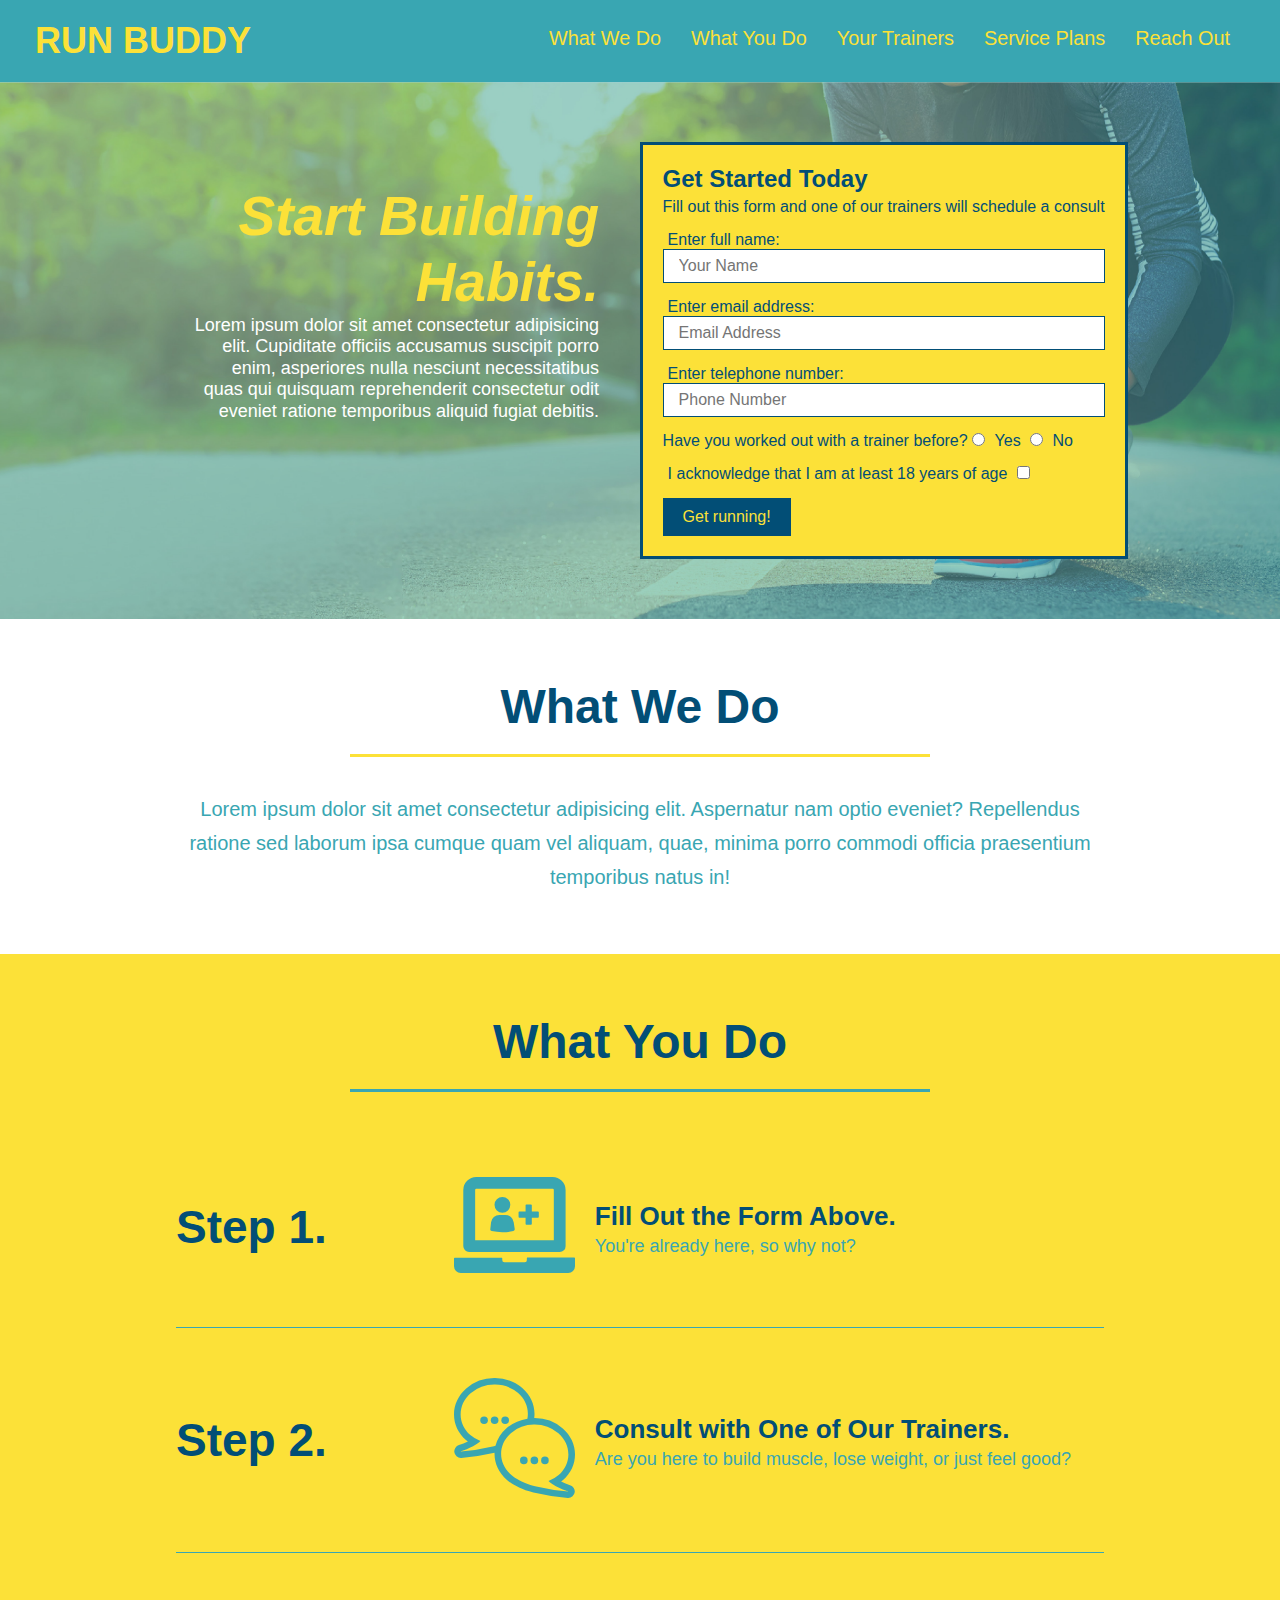
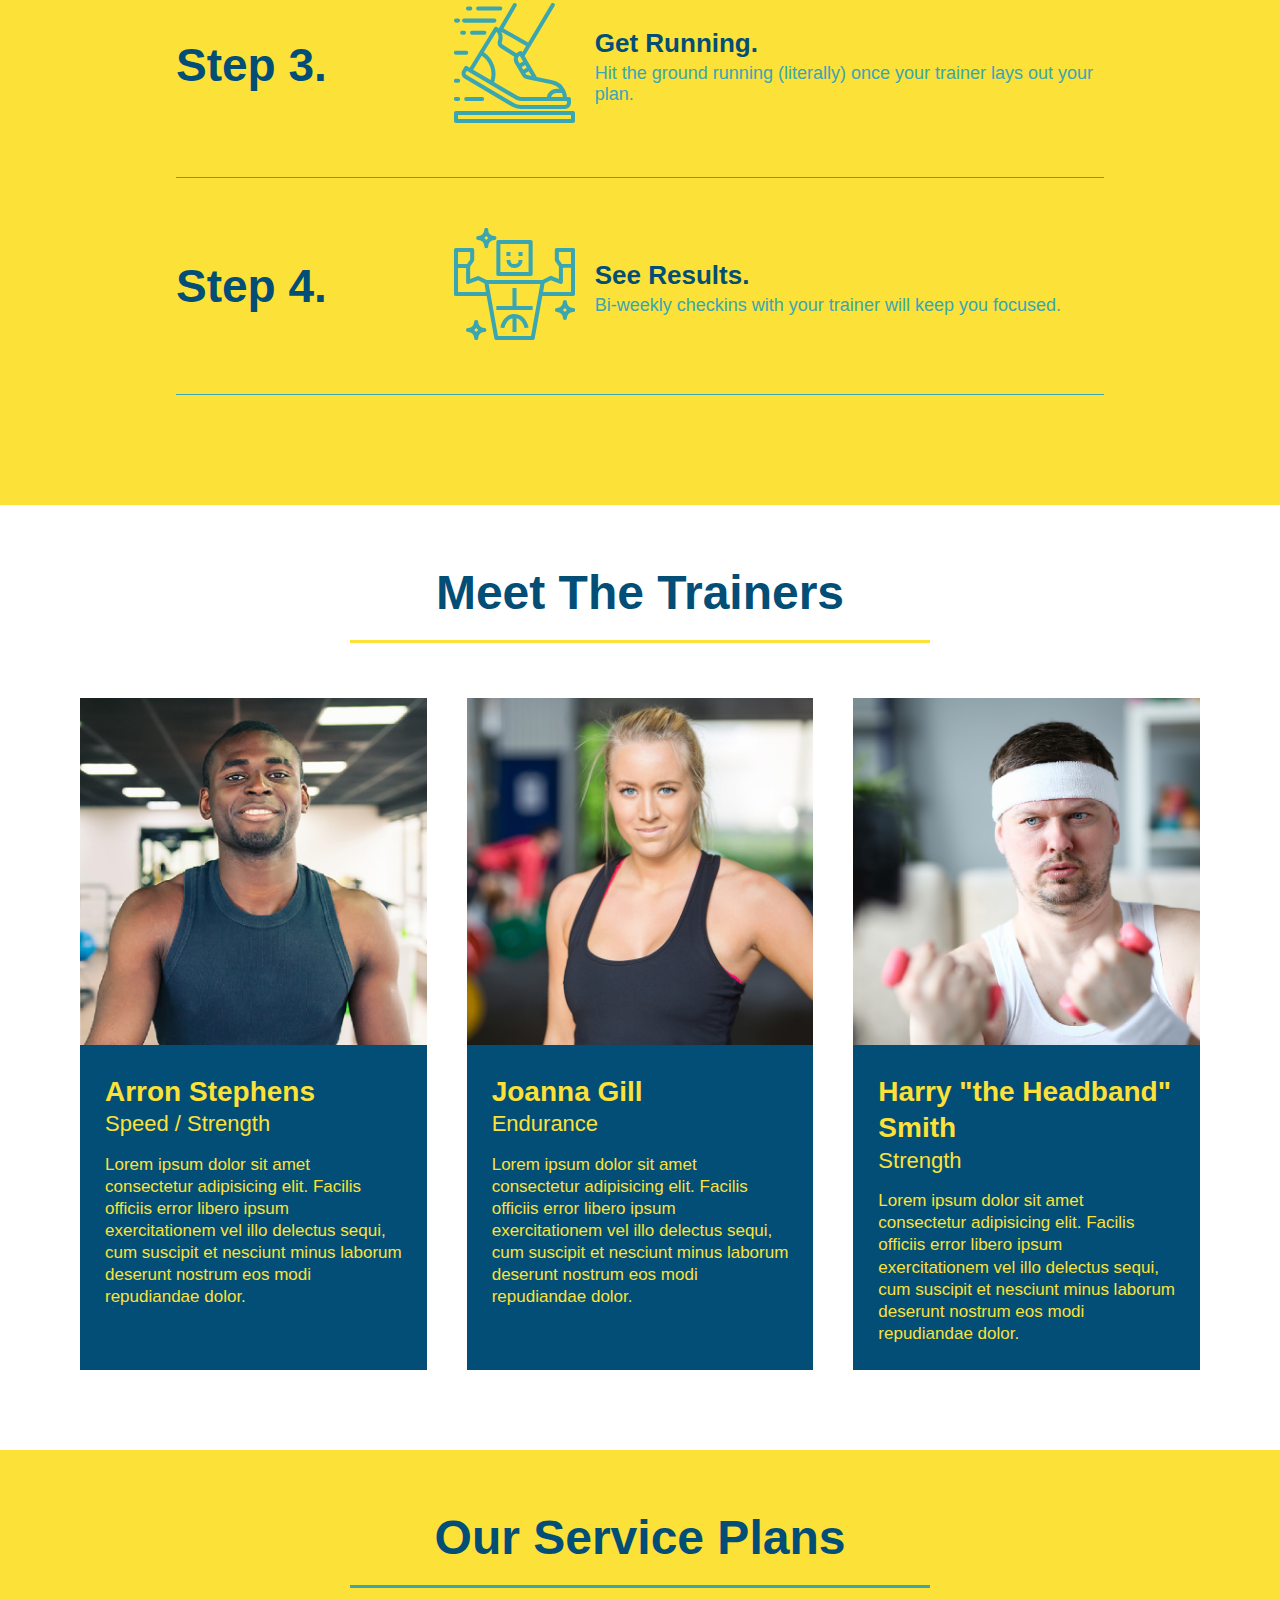
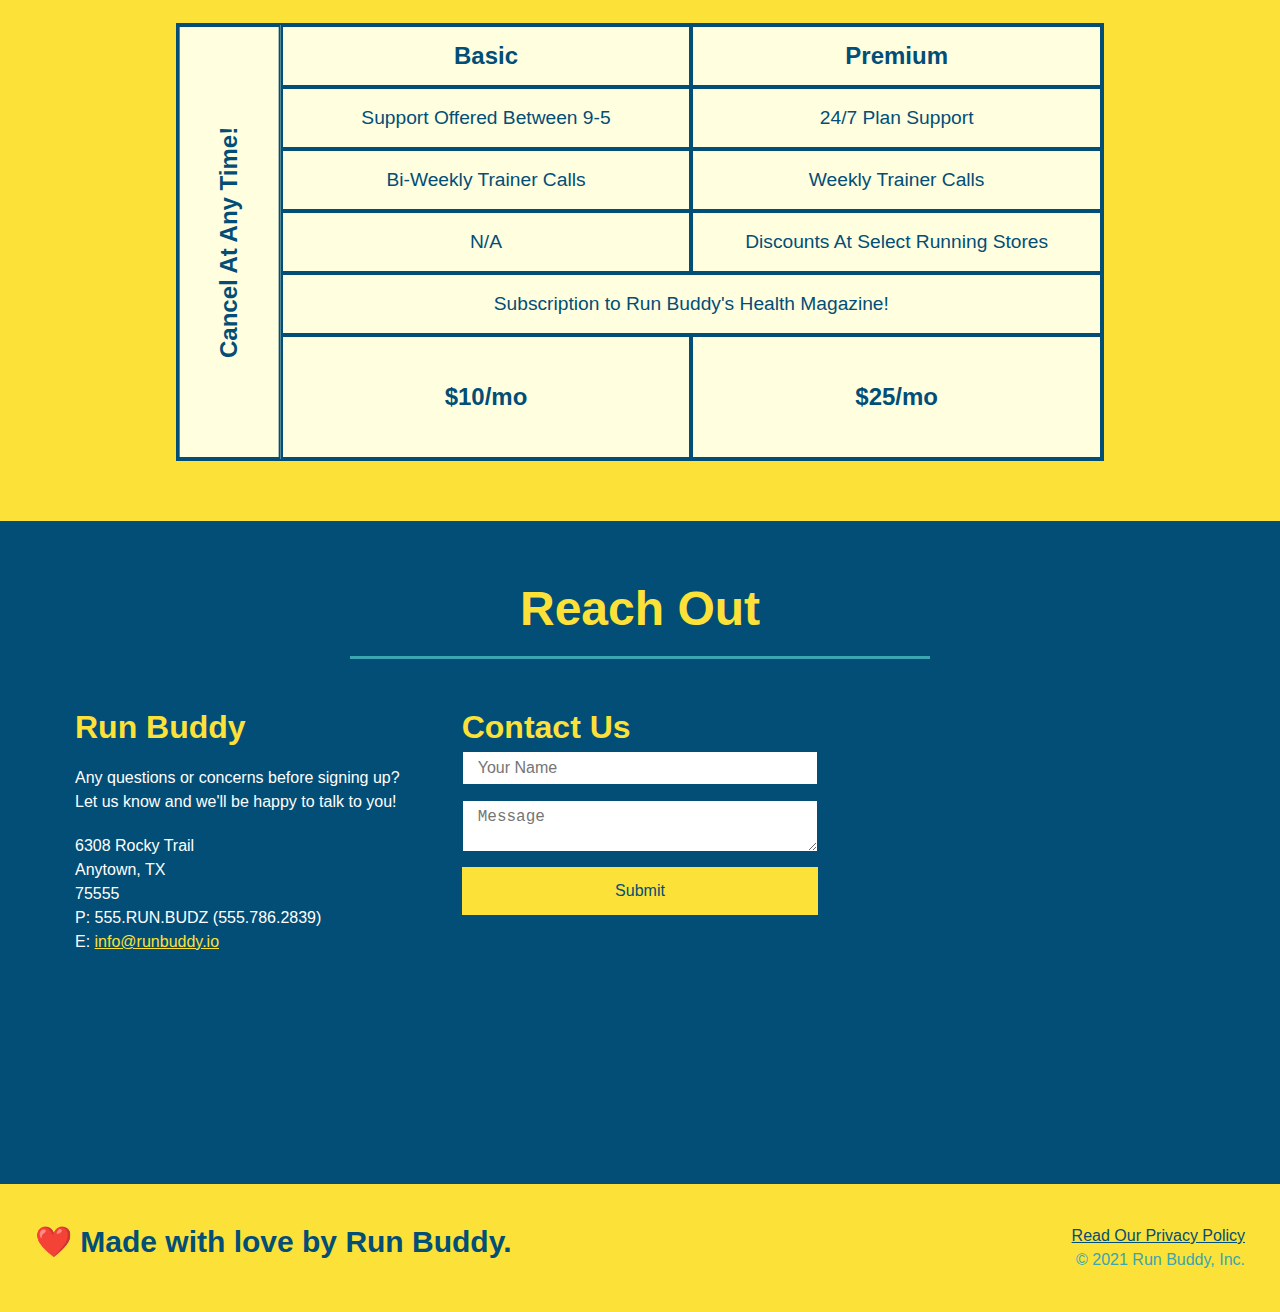
==== commit a9b8323c: "add service table comparison" ====
--- a/index.html
+++ b/index.html
@@ -193,14 +193,51 @@
 
         <!-- service plans -->
         <section id="service-plans" class="services">
-            <div class="service-grid-container">
-                <div class="service-grid-item box1">One</div>
-                <div class="service-grid-item box2">Two</div>
-                <div class="service-grid-item box3">Three</div>
-                <div class="service-grid-item box4">Four</div>
-                <div class="service-grid-item box5">Five</div>
-                <div class="service-grid-item box6">Six</div>
-            </div>
+            <h2 class="section-title secondary-border">
+                Our Service Plans
+            </h2>
+            <div class="service-grid-wrapper">
+                <div class="service-grid-container">
+                    <!-- Headers -->
+                    <div class="service-grid-item grid-head basic">
+                        Basic
+                    </div>
+                    <div class="service-grid-item grid-head premium">
+                        Premium
+                    </div>
+                    <!-- Content -->
+                    <div class="service-grid-item basic">
+                        Support Offered Between 9-5
+                    </div>
+                    <div class="service-grid-item premium">
+                        24/7 Plan Support
+                    </div>
+                    <div class="service-grid-item basic">
+                        Bi-Weekly Trainer Calls
+                    </div>
+                    <div class="service-grid-item premium">
+                        Weekly Trainer Calls
+                    </div>
+                    <div class="service-grid-item basic">
+                        N/A
+                    </div>
+                    <div class="service-grid-item premium">
+                        Discounts At Select Running Stores
+                    </div>
+                    <div class="service-grid-item both">
+                        Subscription to Run Buddy's Health Magazine!
+                    </div>
+                    <div class="service-grid-item grid-price basic">
+                        $10/mo
+                    </div>
+                    <div class="service-grid-item grid-price premium">
+                        $25/mo
+                    </div>
+                    <div class="service-grid-item cancel">
+                        Cancel At Any Time!
+                    </div>
+                </div>  <!-- div service-grid-container -->
+            </div>  <!-- service-grid-wrapper -->
         </section>
 
         <!-- "reach out" section -->
--- a/assets/css/style.css
+++ b/assets/css/style.css
@@ -259,37 +259,54 @@
     font-size: 17px;
 }
 
+.services {
+    background: #fce138;
+}
+
+.service-grid-wrapper {
+    display: flex;
+    width: 100%;
+    justify-content: center;
+}
+
 .service-grid-container {
-    max-width: 940px;
-    margin: 0 auto;
+    background: lightyellow;
+    width: 80%;
     display: grid;
-    grid-template-columns: repeat(3, 1fr);
-    grid-template-rows: repeat(3, 100px);
-    grid-gap: 10px;
+    grid-template-columns: 1fr repeat(2, 4fr);
+    grid-template-rows: repeat(5, 1fr) 2fr;
+    border: 2px solid #024e76;
+    color: #024e76;
+    font-size: 1.2rem;
 }
 
 .service-grid-item {
-    background-color: orange;
-    border: solid;
-    padding: 1em;
-    color: black;
-}
-
-.box1 {
-    grid-column-start: 1;
-    grid-column-end: 2;
-    grid-row-start: 1;
-    grid-row-end: 3;
-}
-
-.box2 {
-    grid-column: 3/4;
-    grid-row: 1/-1;
-}
-
-.box3 {
+    padding: 15px 0;
+    border: 2px solid #024e76;
+    display: flex;
+    align-items: center;
+    justify-content: center;
+    text-align: center;
+}
+
+/* specific match */
+.service-grid-item.basic {
+    grid-column: 2/ span 1;
+}
+
+.service-grid-item.both {
     grid-column: 2/ span 2;
-    grid-row: 3/ span 1;
+}
+
+.service-grid-item.cancel {
+    writing-mode: vertical-lr;
+    transform: rotate(180deg);
+    grid-row: 1/ -1;
+}
+
+.grid-head, .grid-price, .service-grid-item.cancel {
+    font-size: 1.5rem;
+    font-weight: bold;
 }
 
 .contact {
@@ -435,6 +452,25 @@
     .step-text {
         flex: 100%;
     }
+
+    .service-grid-container {
+        grid-template-columns: 1fr 1fr;
+    }
+
+    .service-grid-item.basic {
+        grid-column: 1;
+    }
+
+    .service-grid-item.both {
+        grid-column: 1 / -1;
+    }
+
+    .service-grid-item.cancel {
+        writing-mode: unset;
+        transform: none;
+        grid-column: 1 / -1;
+        grid-row: -1;
+    }
 }
 
 /* MEDIA QUERY FOR MOBILE PHONES AND SMALLER */
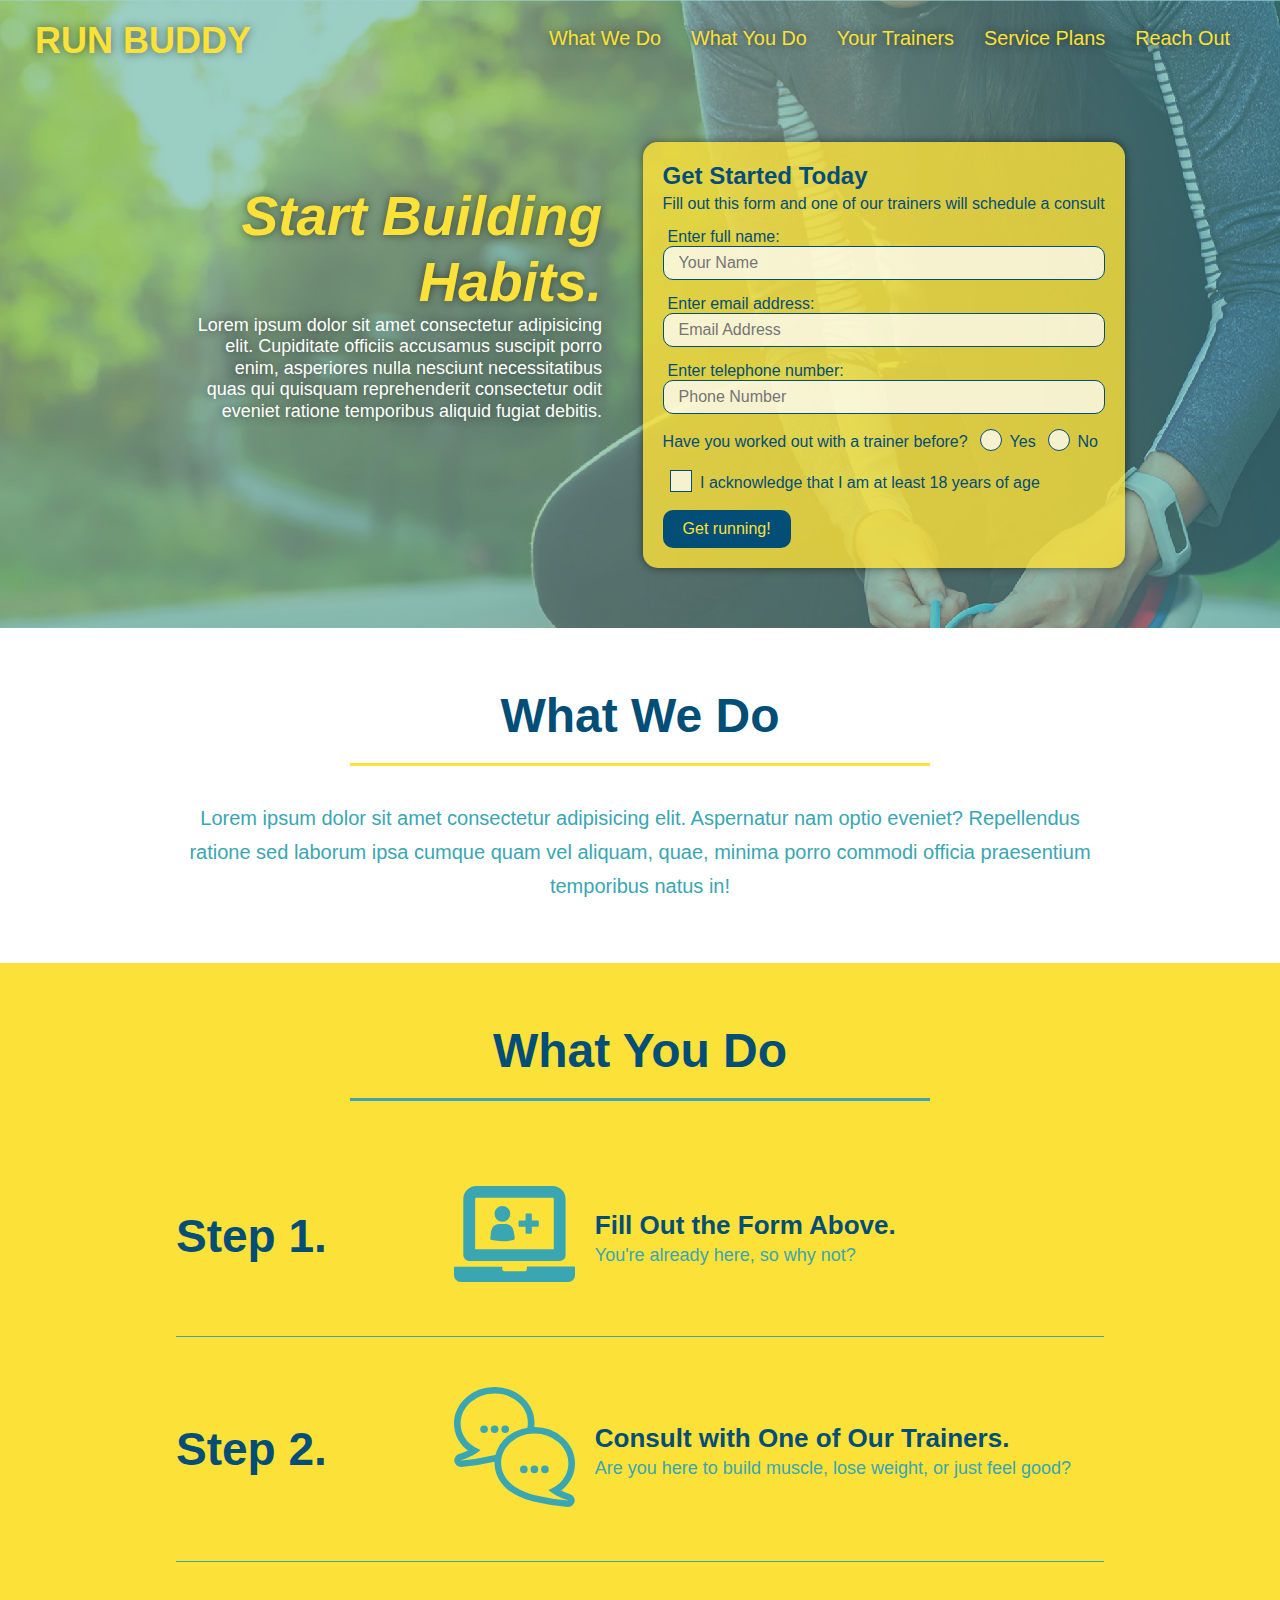
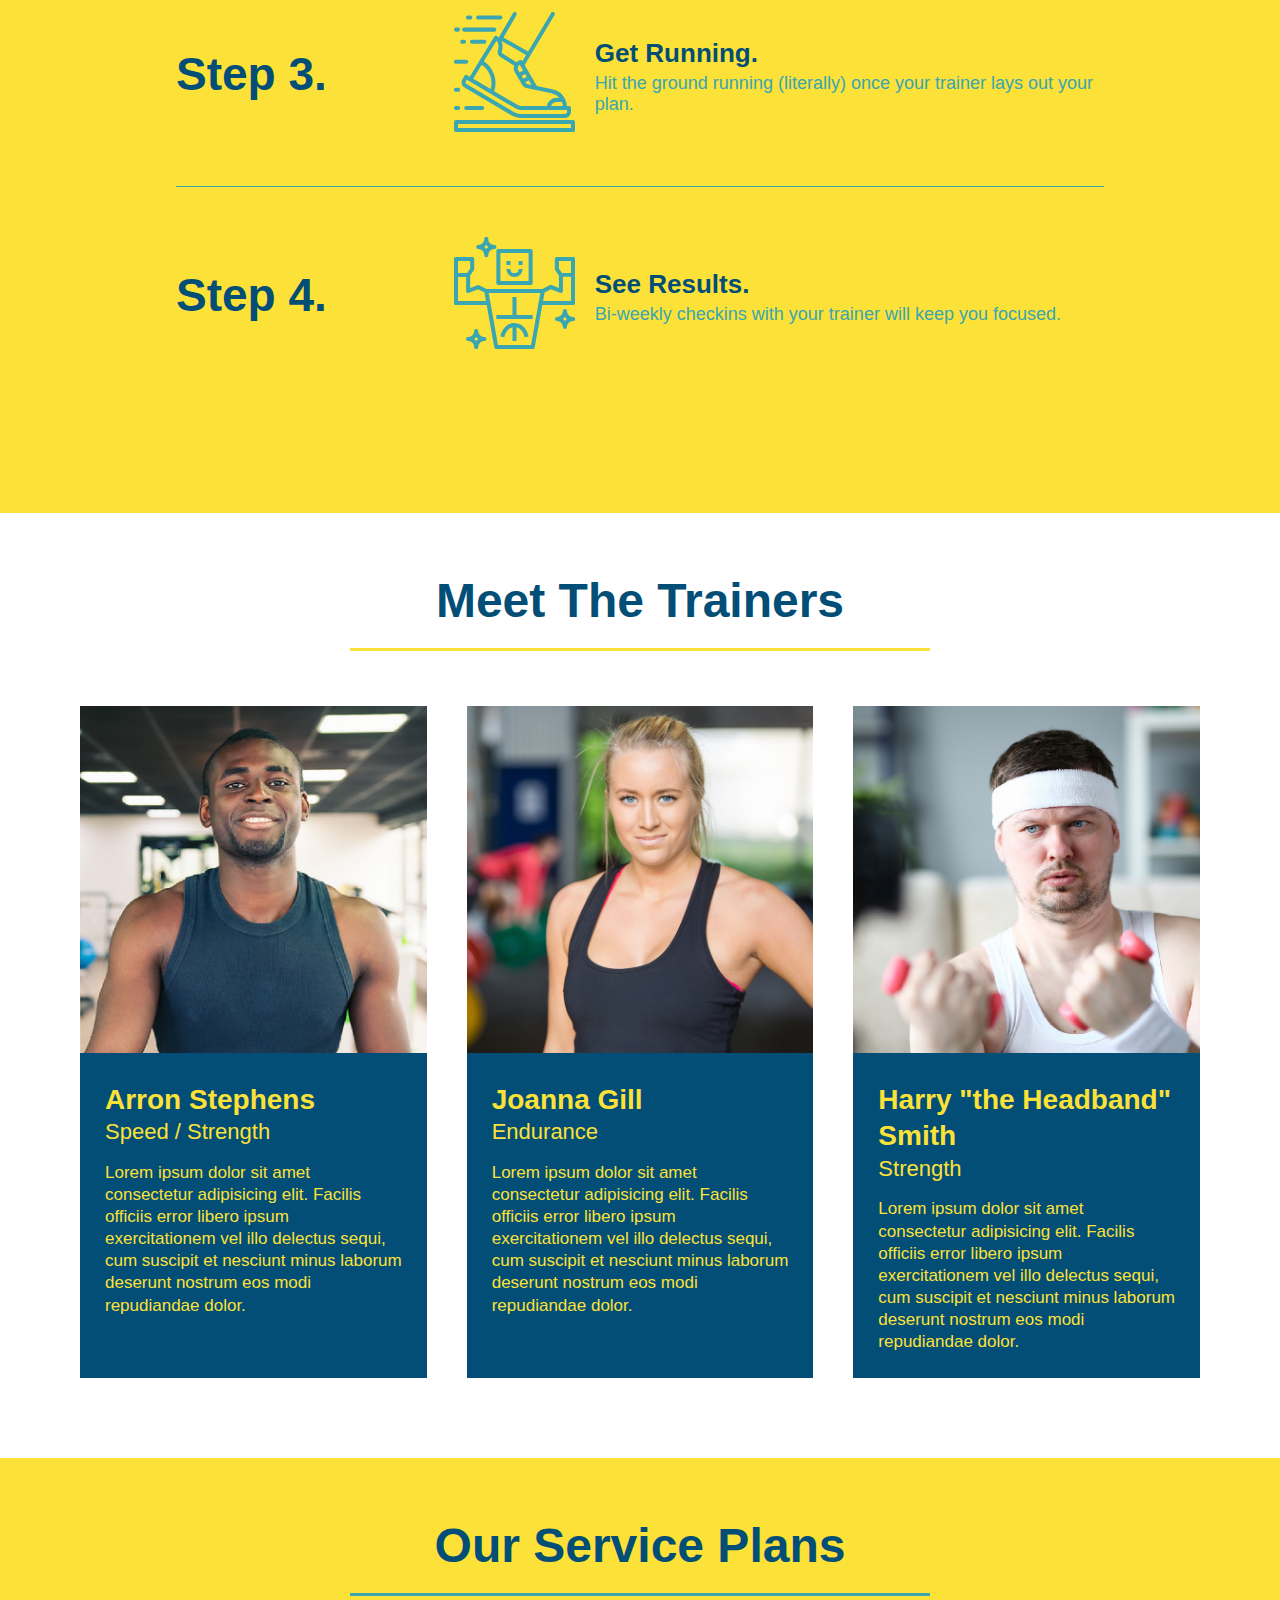
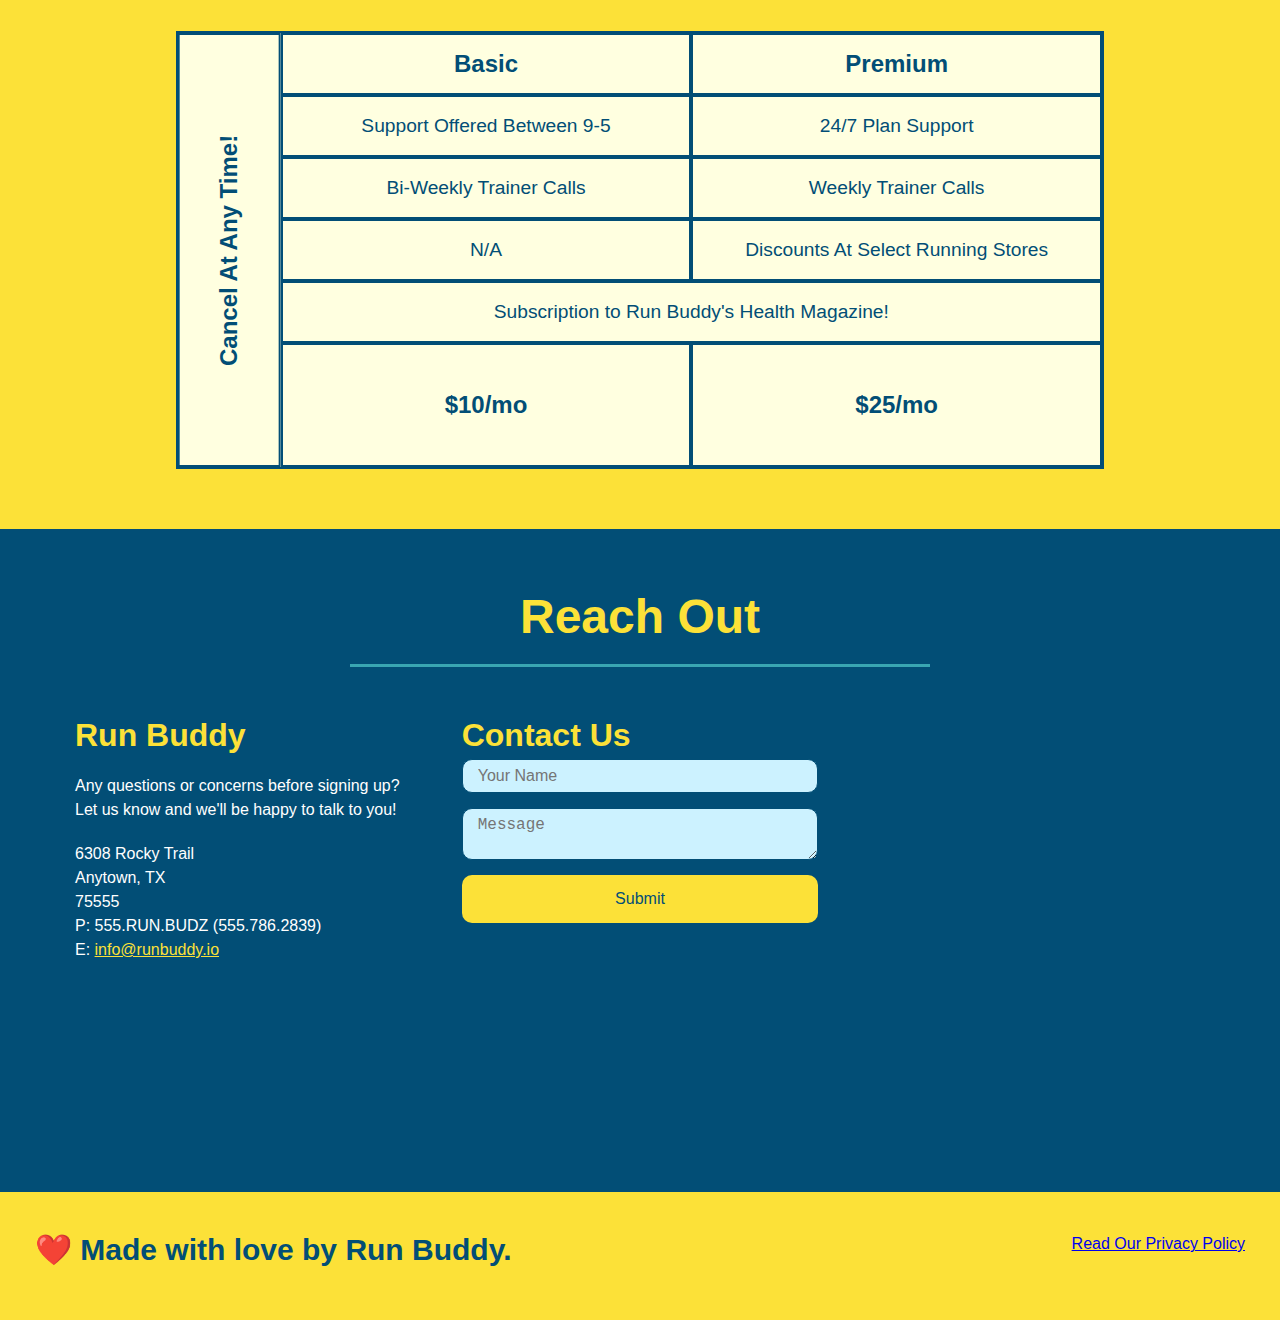
==== commit ad3c4e08: "finished aesthetic changes to css" ====
--- a/index.html
+++ b/index.html
@@ -56,16 +56,20 @@
                     <input type="tel" placeholder="Phone Number" name="phone" id="phone" class="form-input" />
                     <p>
                         Have you worked out with a trainer before?
-                        <input type="radio" name="trainer-confirm" id="trainer-yes" />
-                        <label for="trainer-yes">Yes</label>
-                        <input type="radio" name="trainer-confirm" id="trainer-no" />
-                        <label for="trainer-no">No</label>
+                        <span class="radio-wrapper">
+                            <input type="radio" name="trainer-confirm" id="trainer-yes" />
+                            <label for="trainer-yes">Yes</label>
+                        </span>
+                        <span class="radio-wrapper">
+                            <input type="radio" name="trainer-confirm" id="trainer-no" />
+                            <label for="trainer-no">No</label>
+                        </span>
                     </p>
                     <p>
-                        <label for="checkbox">
-                            I acknowledge that I am at least 18 years of age
-                        </label>
-                        <input type="checkbox" name="age-confirm" id="checkbox" />
+                        <span class="checkbox-wrapper">
+                            <input type="checkbox" name="age-confirm" id="checkbox" />
+                            <label for="checkbox">I acknowledge that I am at least 18 years of age</label>
+                        </span>
                     </p>
                     <button type="submit">
                         Get running!
--- a/assets/css/style.css
+++ b/assets/css/style.css
@@ -1,3 +1,9 @@
+:root {
+    --primary-color: #fce138;
+    --secondary-color: #024e76;
+    --tertiary-color: #39a6b2;
+}
+
 * {
     margin: 0;
     padding: 0;
@@ -6,29 +12,39 @@
 
 body {
     /* more about this crazy alphanumeric stuff later. */
-    color: #39a6b2;
+    color: var(--primary-color);
     font-family: Helvetica, Arial, sans-serif;
 }
 
 /* apply styles to <header> */
 header {
     padding: 20px 35px;
-    background-color:#39a6b2;
+    background-color:var(--primary-color);
+    background-image: url("../images/hero-bg.jpg");
+    background-size: cover;
+    background-position: center;
+    background-attachment: fixed;
+    background-position: 80%;
     display: flex;
     justify-content: space-between;
     flex-wrap: wrap;
+    position: -webkit-sticky;
+    position: sticky;
+    top: 0;
+    z-index: 9999;
 }
 
 header h1 {
     font-weight: bold;
     font-size: 36px;
-    color: #fce138;
+    color: var(--primary-color);
+    text-shadow:  0 0 10px rgba(0, 0, 0, 0.5);
     margin: 0;
 }
 
 header a {
     text-decoration: none;
-    color: #fce138;
+    color: var(--primary-color);
 }
 
 header nav {
@@ -47,10 +63,18 @@
     padding: 10px 15px;
     font-weight: lighter;
     font-size: 1.55vw;
+    text-shadow: 0 0 10px rgba(0, 0, 0, 0.5);
+}
+
+header nav ul li a:hover {
+    background: var(--primary-color);
+    color:var(--secondary-color);
+    border-radius: 15px;
+    text-shadow: none;
 }
 
 footer {
-    background: #fce138;
+    background: var(--primary-color);
     width: 100%;
     padding: 40px 35px;
     display: flex;
@@ -59,7 +83,7 @@
 }
 
 footer h2 {
-    color: #024e76;
+    color:var(--secondary-color);
     font-size: 30px;
     margin: 0;
 }
@@ -70,7 +94,7 @@
 }
 
 footer a {
-    color: #024e76;
+    color: var;
 }
 
 section {
@@ -82,6 +106,8 @@
     background-image: url("../images/hero-bg.jpg");
     background-size: cover;
     background-position: center;
+    background-attachment: fixed;
+    background-position: 80%;
     display: flex;
     justify-content: center;
     flex-wrap: wrap;
@@ -95,19 +121,22 @@
     color: #fff;
     font-size: 18px;
     line-height: 1.2;
+    text-shadow: 0 0 10px rgba(0, 0, 0, 0.5);
 }
 
 .hero-cta h2 {
     font-style: italic;
     font-size: 55px;
-    color: #fce138;
+    color: var(--primary-color);
 }
 
 .hero-form {
-    border: solid 3px #024e76;
-    background-color: #fce138;
+    border: solid 3px var;
+    border-radius: 15px;
+    background-color: 	rgba(252, 225, 56, 0.8);
     padding: 20px;
-    color: #024e76;
+    color: var(--secondary-color);
+    box-shadow: 0 0 10px rgba(0, 0, 0, 0.5);
 }
 
 .hero-form h3 {
@@ -124,27 +153,96 @@
 }
 
 .hero-form button {
-    color: #fce138;
-    background-color: #024e76;
+    color: var(--primary-color);
+    background-color: var(--secondary-color);
     border: none;
+    border-radius: 10px;
     padding: 10px 20px;
     font-size: 16px;
 }
 
+.hero-form button:hover {
+    background-color: var(--tertiary-color);
+}
+
+.checkbox-wrapper input, .radio-wrapper input {
+    opacity: 0;
+}
+
+.checkbox-wrapper label, .radio-wrapper label {
+    position: relative;
+    left: 10px;
+    margin: 10px;
+    line-height: 1.6;
+}
+
+.checkbox-wrapper label::before, .radio-wrapper label::before {
+    content: "";
+    height: 20px;
+    width: 20px;
+    background: rgba(255, 255, 255, 0.75);
+    border: 1px solid var(--secondary-color);
+    position: absolute;
+    top: -4px;
+    left: -30px;
+}
+
+.radio-wrapper label::before {
+    border-radius: 50%;
+}
+
+.radio-wrapper label::after {
+    content: "";
+    width: 20px;
+    height: 20px;
+    border-radius: 50%;
+    background-image: radial-gradient(circle, var(--tertiary-color), var(--secondary-color));
+    position: absolute;
+    left: -29px;
+    top: -3px;
+}
+
+.checkbox-wrapper label::after {
+    content: "";
+    height: 6px;
+    width: 14px;
+    border-left: 2px solid var(--secondary-color);
+    border-bottom: 2px solid var(--secondary-color);
+    position: absolute;
+    left: -26px;
+    top: 1px;
+    transform: rotate(-58deg);
+}
+
+.checkbox-wrapper input + label::after, .radio-wrapper input + label::after {
+    content: none;
+}
+
+.checkbox-wrapper input:checked + label::after, .radio-wrapper input:checked + label::after {
+    content: "";
+}
+
 .form-input {
-    border: 1px solid #024e76;
+    border: 1px solid var(--secondary-color);
+    border-radius: 10px;
     display: block;
     padding: 7px 15px;
     font-size: 16px;
-    color: #024e76;
+    color: var(--secondary-color);
+    background-color: rgba(255, 255, 255, 0.75);
     width: 100%;
     margin-bottom: 15px;
 }
+
+.form-input:focus {
+    background-color: rgba(255, 255, 255, 1);
+    outline: none;
+}
 /* Hero Style End */
 
 .section-title {
     font-size: 48px;
-    color: #024e76;
+    color: var(--secondary-color);
     border-bottom: 3px solid;
     padding-bottom: 20px;
     text-align: center;
@@ -153,16 +251,16 @@
 }
 
 .primary-border {
-    border-color: #fce138;
+    border-color: var(--primary-color);
 }
 
 .secondary-border {
-    border-color: #39a6b2;
+    border-color: var(--tertiary-color);
 }
 
 .intro p {
     line-height: 1.7;
-    color: #39a6b2;
+    color: var(--tertiary-color);
     width: 80%;
     font-size: 20px;
     margin: 0 auto;
@@ -170,22 +268,25 @@
 }
 
 .steps {
-    background: #fce138;
+    background: var(--primary-color);
 }
 
 .step {
     margin: 50px auto;
     padding-bottom: 50px;
     width: 80%;
-    border-bottom: 1px solid #39a6b2;
     display: flex;
     flex-wrap: wrap;
     align-items: center;
     justify-content: space-between;
 }
 
+.step:not(:last-child) {
+    border-bottom: 1px solid var(--tertiary-color);
+}
+
 .step h3 {
-    color: #024e76;
+    color: var(--secondary-color);
     font-size: 46px;
     flex: 1 30%;
 }
@@ -193,7 +294,7 @@
 .step h4 {
     font-size: 26px;
     line-height: 1.5;
-    color: #024e76;
+    color: var(--secondary-color);
 }
 
 .step-info {
@@ -217,7 +318,7 @@
 }
 
 .step-text p {
-    color: #39a6b2;
+    color: var(--tertiary-color);
     font-size: 18px;
 }
 
@@ -231,8 +332,8 @@
 
 .trainer {
     margin: 20px;
-    background: #024e76;
-    color: #fce138;
+    background: var(--secondary-color);
+    color: var(--primary-color);
     flex: 1;
 }
 
@@ -260,7 +361,7 @@
 }
 
 .services {
-    background: #fce138;
+    background: var(--primary-color);
 }
 
 .service-grid-wrapper {
@@ -275,14 +376,14 @@
     display: grid;
     grid-template-columns: 1fr repeat(2, 4fr);
     grid-template-rows: repeat(5, 1fr) 2fr;
-    border: 2px solid #024e76;
-    color: #024e76;
+    border: 2px solid var(--secondary-color);
+    color: var(--secondary-color);
     font-size: 1.2rem;
 }
 
 .service-grid-item {
     padding: 15px 0;
-    border: 2px solid #024e76;
+    border: 2px solid var(--secondary-color);
     display: flex;
     align-items: center;
     justify-content: center;
@@ -310,11 +411,11 @@
 }
 
 .contact {
-    background: #024e76;
+    background: var(--secondary-color);
 }
 
 .contact h2 {
-    color: #fce138;
+    color: var(--primary-color);
 }
 
 .contact-info {
@@ -337,7 +438,7 @@
 }
 
 .contact-info h3 {
-    color: #fce138;
+    color: var(--primary-color);
     font-size: 32px;
 }
 
@@ -349,28 +450,41 @@
 }
 
 .contact-info a {
-    color: #fce138;
+    color: var(--primary-color);
 }
 
 .contact-form input, .contact-form textarea {
-    border: 1px solid #024e76;
+    border: 1px solid var(--secondary-color);
+    border-radius: 10px;
     display: block;
     padding: 7px 15px;
     font-size: 16px;
-    color: #024e76;
+    color: var(--secondary-color);
+    background: 	rgb(204, 242, 255);
     width: 100%;
     margin-bottom: 15px;
     margin-top: 5px;
 }
 
+.contact-form input:focus, .contact-form textarea:focus {
+    background: rgba(255, 255, 255, 1);
+    outline: none;
+}
+
 .contact-form button {
     width: 100%;
     border: none;
-    background: #fce138;
-    color: #024e76;
+    border-radius: 10px;
+    background: var(--primary-color);
+    color: var(--secondary-color);
     text-align: center;
     padding: 15px 0;
     font-size: 16px;
+}
+
+.contact-form button:hover {
+    color: var(--primary-color);
+    background: var(--tertiary-color);
 }
 
 .flex-row {
@@ -382,6 +496,7 @@
     header {
         padding-bottom: 0;
         justify-content: center;
+        position: relative;
     }
 
     header h1 {
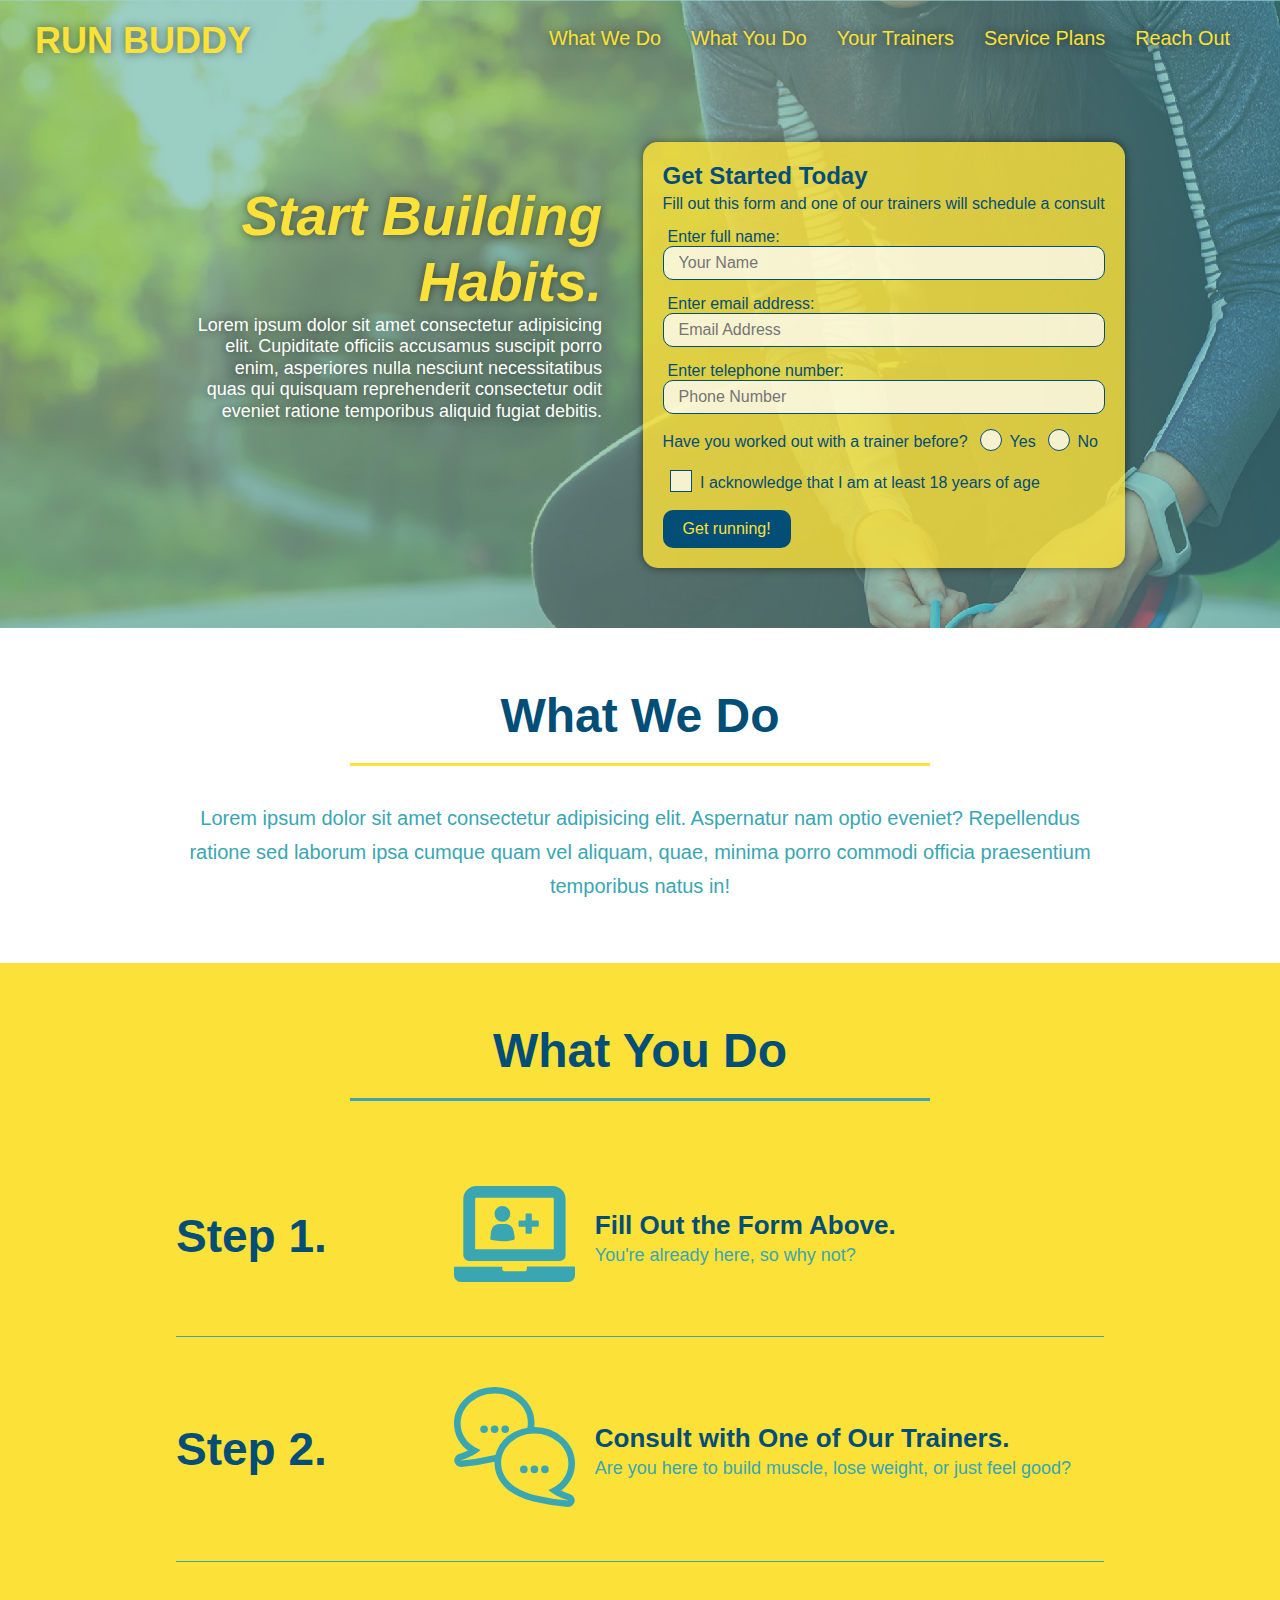
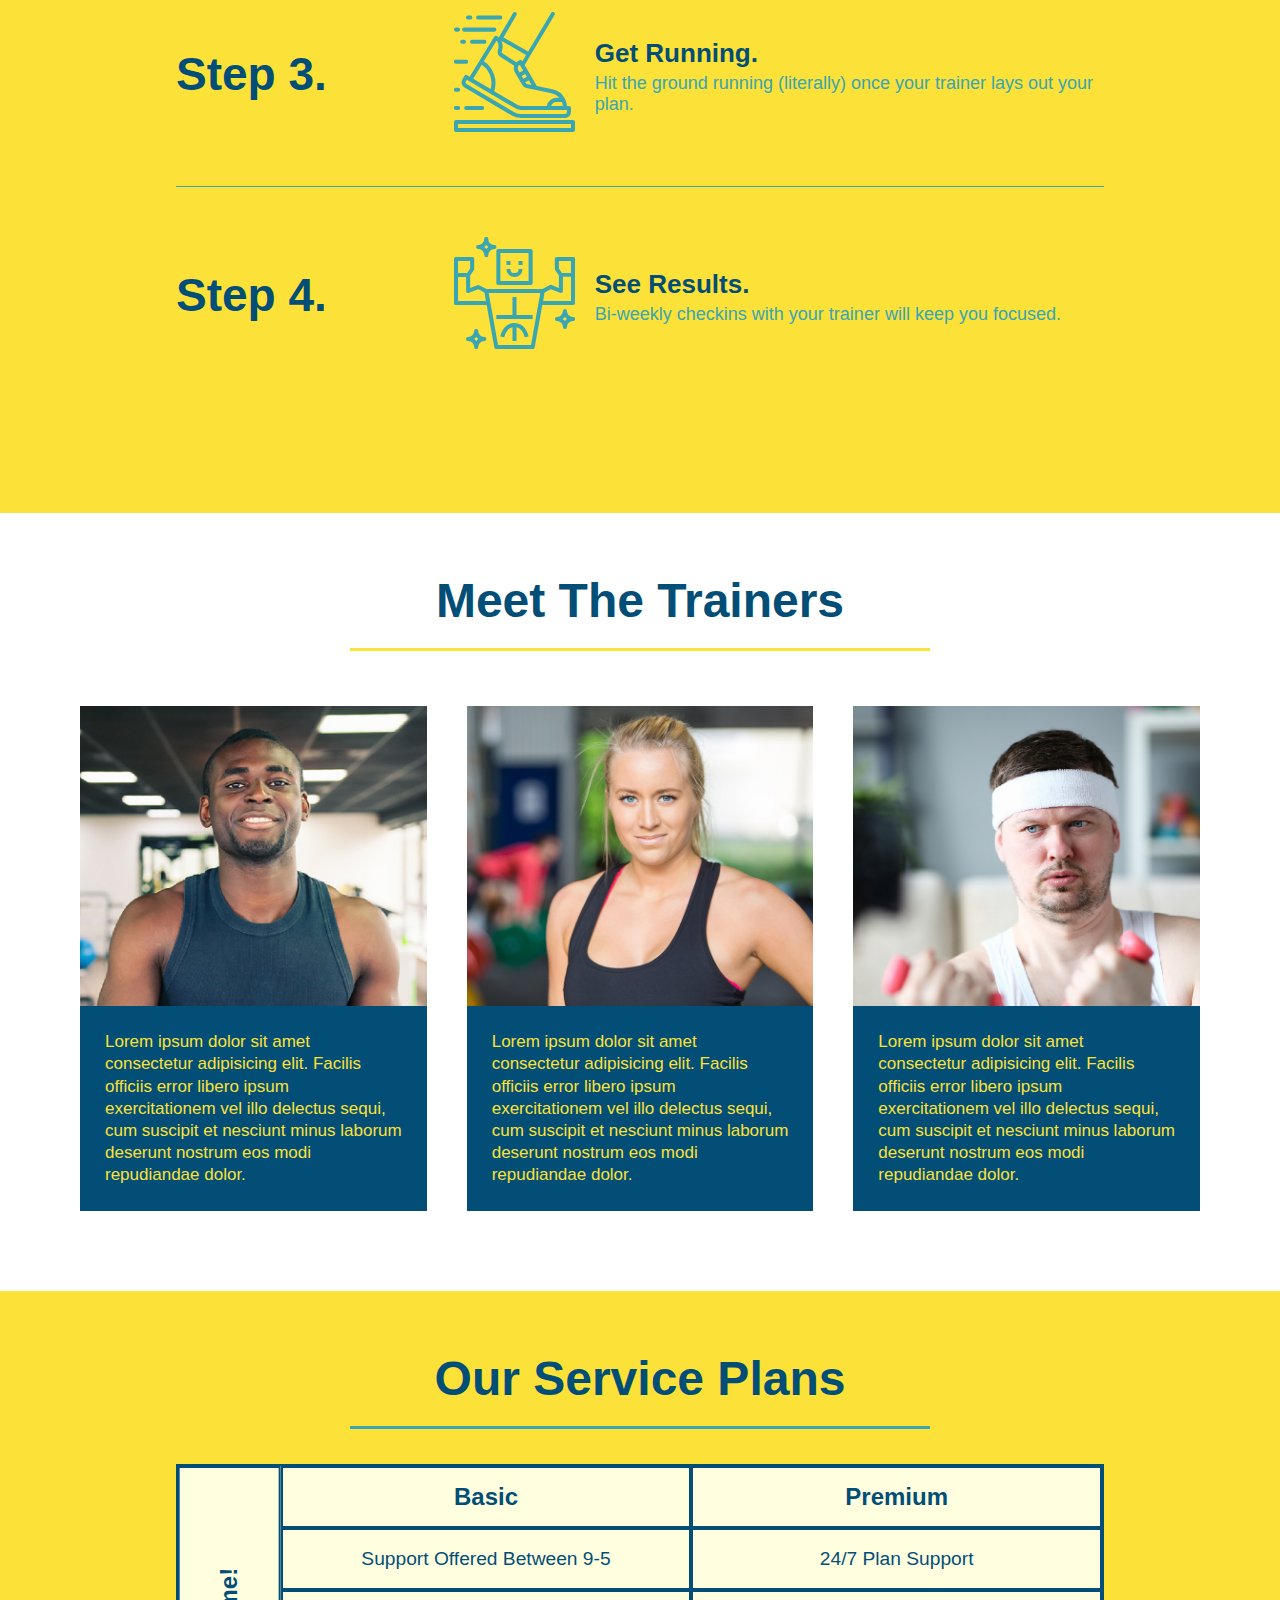
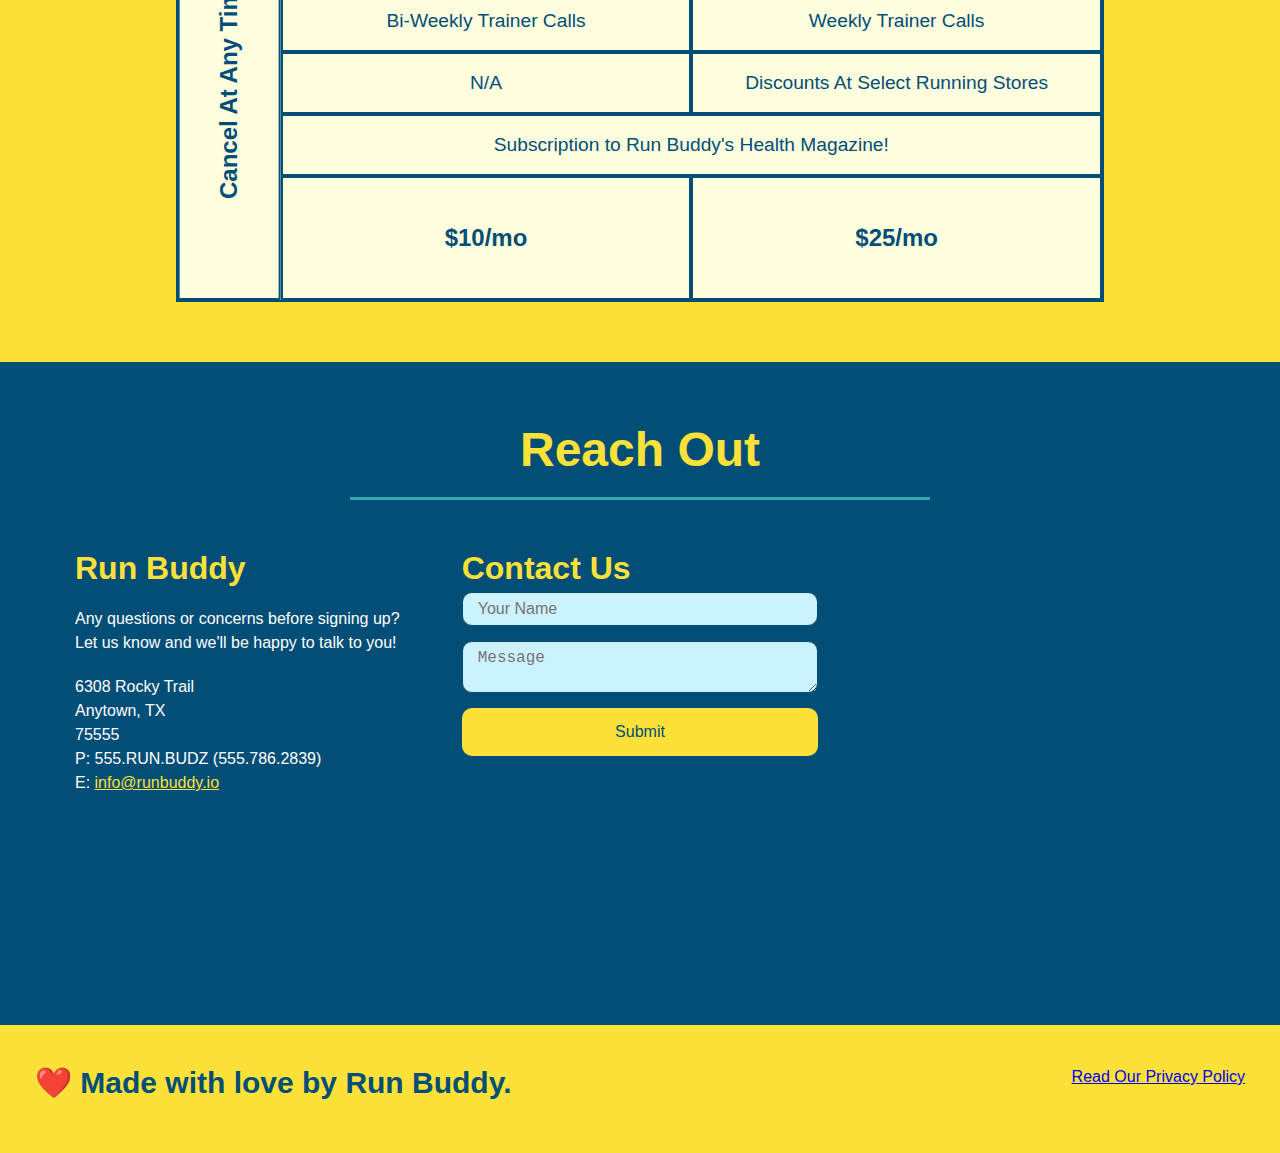
==== commit 592729d0: "trainer hover animation" ====
--- a/index.html
+++ b/index.html
@@ -159,10 +159,15 @@
             <div class="trainers">
                 <!-- first trainer bio -->
                 <article class="trainer">
-                    <img src="./assets/images/trainer-1.jpg" alt="Arron Stephens in his workout clothes, ready to pump iron" />
+                    <div class="trainer-img trainer-1">
+                        <div>
+                            <h3>Arron Stephens</h3>
+                            <h4>Speed / Strength</h4>
+                        </div>
+                    </div>
                     <div class="trainer-bio">
-                        <h3 class="trainer-name">Arron Stephens</h3>
-                        <h4 class="trainer-role">Speed / Strength</h4>
+                        <h3>Arron Stephens</h3>
+                        <h4>Speed / Strength</h4>
                         <p>
                             Lorem ipsum dolor sit amet consectetur adipisicing elit. Facilis officiis error libero ipsum exercitationem vel illo delectus sequi, cum suscipit et nesciunt minus laborum deserunt nostrum eos modi repudiandae dolor.
                         </p>
@@ -171,10 +176,15 @@
 
                 <!-- second trainer bio -->
                 <article class="trainer">
-                    <img src="./assets/images/trainer-2.jpg" alt="Joanna Gill cooling off after a workout" />
+                    <div class="trainer-img trainer-2">
+                        <div>
+                            <h3>Joanna Gill</h3>
+                            <h4>Endurance</h4>
+                        </div>
+                    </div>
                     <div class="trainer-bio">
-                        <h3 class="trainer-name">Joanna Gill</h3>
-                        <h4 class="trainer-role">Endurance</h4>
+                        <h3>Joanna Gill</h3>
+                        <h4>Endurance</h4>
                         <p>
                             Lorem ipsum dolor sit amet consectetur adipisicing elit. Facilis officiis error libero ipsum exercitationem vel illo delectus sequi, cum suscipit et nesciunt minus laborum deserunt nostrum eos modi repudiandae dolor.
                         </p>
@@ -183,10 +193,15 @@
 
                 <!-- third trainer bio -->
                 <article class="trainer">
-                    <img src="./assets/images/trainer-3.jpg" alt="Harry Smith wearing a headband and lifting comically small pink weights" />
+                    <div class="trainer-img trainer-3">
+                        <div>
+                            <h3>Harry "the Headband" Smith</h3>
+                            <h4>Strength</h4>
+                        </div>
+                    </div>
                     <div class="trainer-bio">
-                        <h3 class="trainer-name">Harry "the Headband" Smith</h3>
-                        <h4 class="trainer-role">Strength</h4>
+                        <h3>Harry "the Headband" Smith</h3>
+                        <h4>Strength</h4>
                         <p>
                             Lorem ipsum dolor sit amet consectetur adipisicing elit. Facilis officiis error libero ipsum exercitationem vel illo delectus sequi, cum suscipit et nesciunt minus laborum deserunt nostrum eos modi repudiandae dolor.
                         </p>
--- a/assets/css/style.css
+++ b/assets/css/style.css
@@ -337,8 +337,54 @@
     flex: 1;
 }
 
-.trainer img {
-    width:100%;
+.trainer:hover .trainer-img h3, .trainer:hover .trainer-img h4 {
+    top: 0px;
+}
+
+.trainer-img {
+    width: 100%;
+    min-height: 300px;
+    background-size: cover;
+    display: flex;
+    align-items: flex-end;
+    position: relative;
+    padding: 15px;
+    overflow: hidden;
+}
+
+.trainer-img::after {
+    content: "";
+    height: 100%;
+    width: 100%;
+    background: linear-gradient(rgba(252, 225, 56, 0.3), var(--secondary-color));
+    position: absolute;
+    top: 0;
+    left: 0;
+    opacity: 0;
+    transition: opacity 0.5s;
+}
+
+.trainer-img:hover::after  {
+    opacity: 1;
+}
+
+.trainer-img h3 {
+    position: relative;
+    top: 200px;
+    z-index: 9000;
+    font-size: 28px;
+    margin-bottom: 5px;
+    transition: top 0.6s;
+}
+
+.trainer-img h4 {
+    position: relative;
+    top: 200px;
+    z-index: 9000;
+    font-weight: lighter;
+    font-size: 22px;
+    margin-bottom: 15px;
+    transition: top 0.6s 0.1s;
 }
 
 .trainer-bio {
@@ -348,16 +394,30 @@
 
 .trainer-bio h3 {
     font-size: 28px;
+    display: none;
 }
 
 .trainer-bio h4 {
     font-weight: lighter;
     font-size: 22px;
     margin-bottom: 15px;
+    display: none;
 }
 
 .trainer-bio p {
     font-size: 17px;
+}
+
+.trainer-1 {
+    background-image: url("../images/trainer-1.jpg");
+}
+
+.trainer-2 {
+    background-image: url("../images/trainer-2.jpg");
+}
+
+.trainer-3 {
+    background-image: url("../images/trainer-3.jpg");
 }
 
 .services {
@@ -568,6 +628,26 @@
         flex: 100%;
     }
 
+    .trainer-img::after {
+        display: none;
+    }
+
+    .trainer-img h3 {
+        display: none;
+    }
+
+    .trainer-img h4 {
+        display: none;
+    }
+
+    .trainer-bio h3 {
+        display: block;
+    }
+
+    .trainer-bio h4 {
+        display: block;
+    }
+
     .service-grid-container {
         grid-template-columns: 1fr 1fr;
     }
